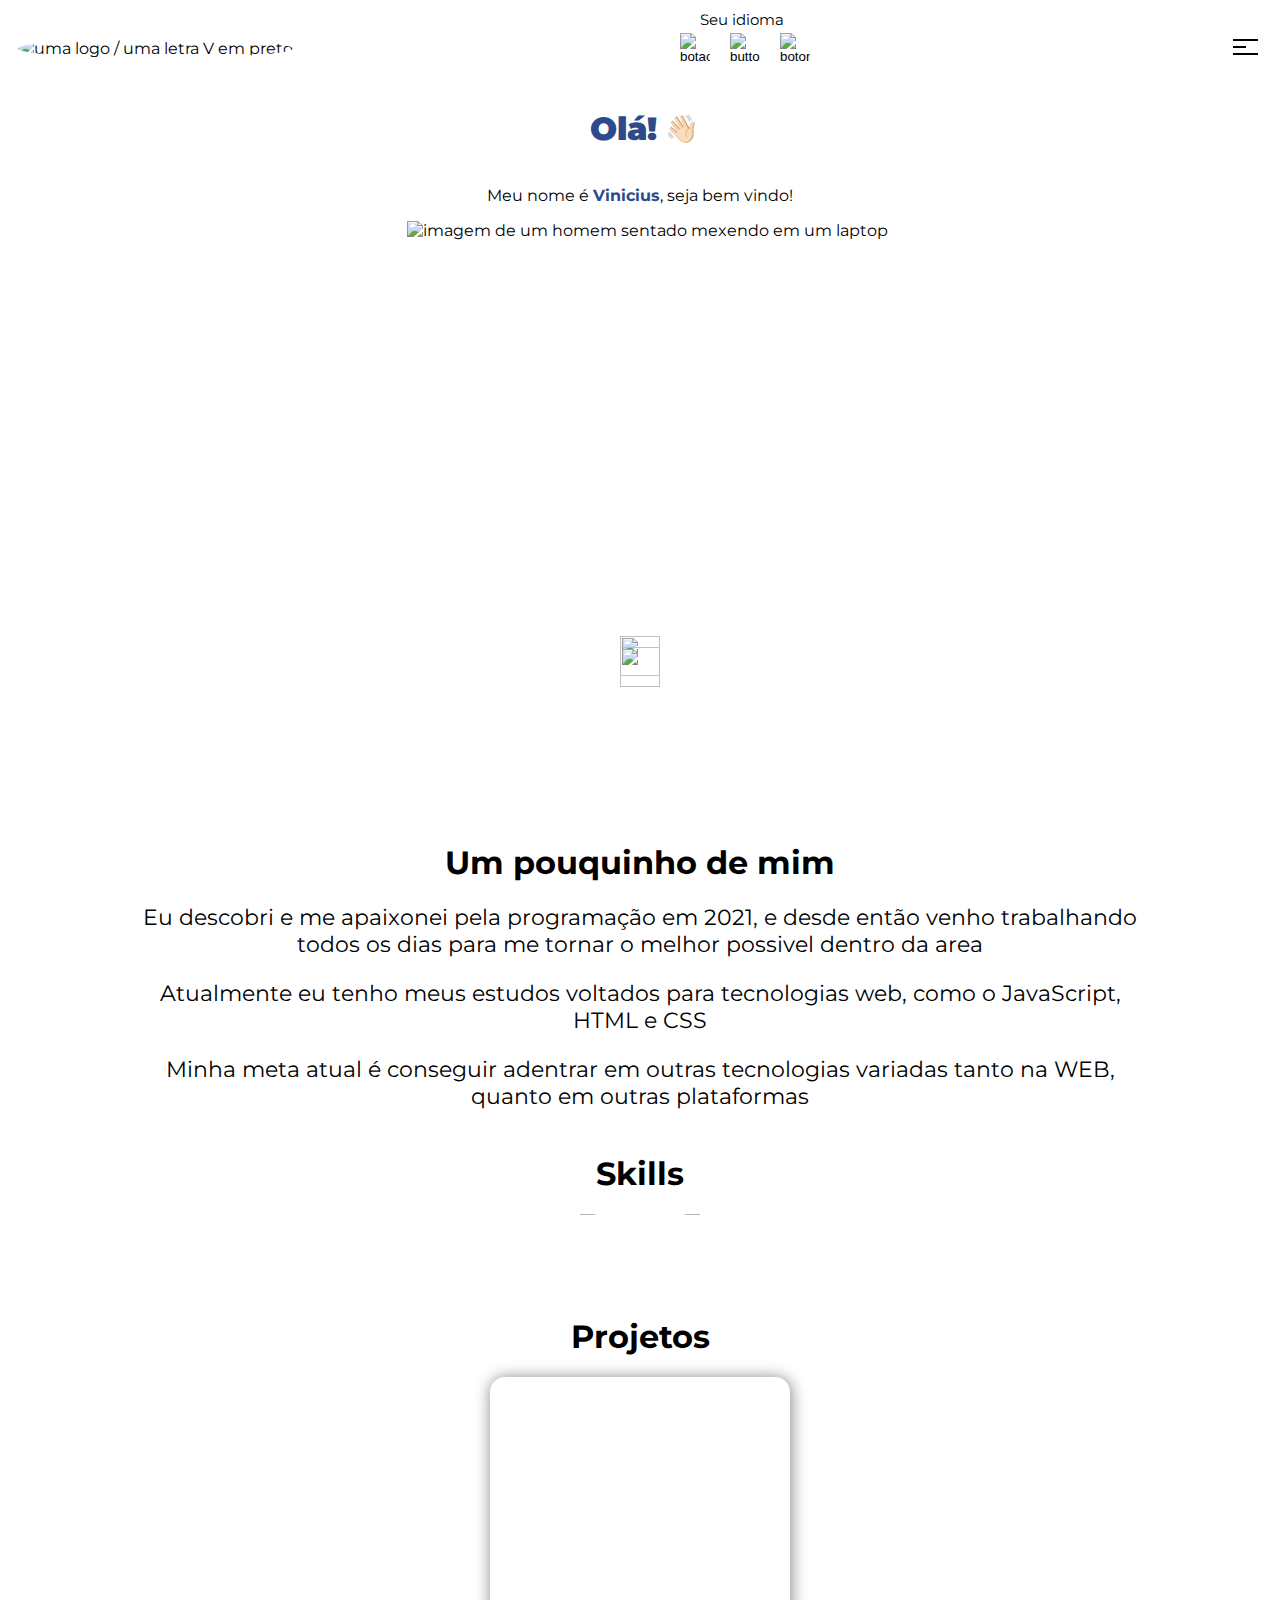
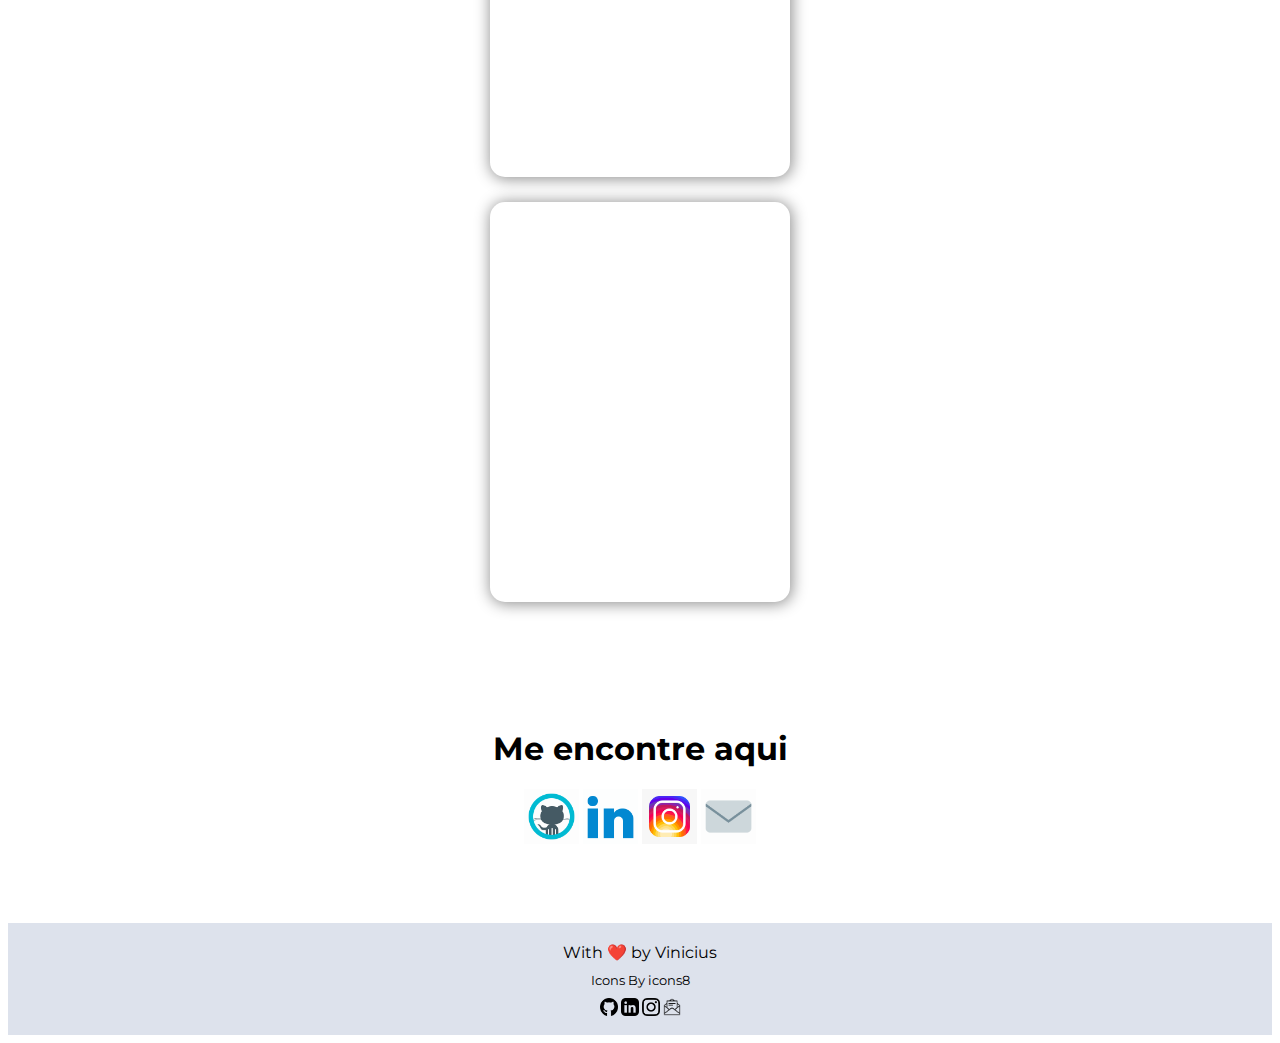
==== index.html @ 4a0be8c0 "adicionando gif" ====
<!DOCTYPE html>
<html lang="pt-br">
<head>
    <meta charset="UTF-8">
    <meta http-equiv="X-UA-Compatible" content="IE=edge">
    <meta name="viewport" content="width=device-width, initial-scale=1.0">
    <title>Pagina Inicial</title>
    <style>
        @import url('https://fonts.googleapis.com/css2?family=Montserrat&display=swap');
    </style>
    <link rel="stylesheet" href="../css/normalize.css">
    <link rel="stylesheet" href="../css/style.css">
</head>
<body id="body">
    <header id="header">
        <a href=""><img src="../images/logoSv1.svg" alt="uma logo / uma letra V em preto" id="imgLogo"></a>
        <div id="changeLang">
            <p>Seu idioma</p>
            <div class="btnsLangConteiner">
                <button class="ptBtn langBtn btn"><img src="../images/brLogo.png" alt="botao que muda o idioma da pagina para portugues do brasil" role="button"></button>
                <button class="enBtn langBtn btn"><img src="../images/enLogo.png" alt="button that changes the page language to United States English" role="button"></button>
                <button class="spBtn langBtn btn"><img src="../images/spLogo.png" alt="boton que cambia el idioma de la pagina a español" role="button"></button>
            </div>
        </div>
        <nav id="navMenu">
            <button class="btn" id="sandwichBtn">
                <span id="sandwichMenu"></span>
            </button>
            <ul id="navLinks" class="navLinks">
                <a href="#welcome"><li>Inicio</li></a>
                <a href="#aboutMeContainer"><li>Sobre Mim</li></a>
                <a href="#projects"><li>Projetos</li></a>
            </ul>
        </nav>
    </header>
    <main>

        <section id="welcome">
            <div class="personalPresentation">
                <div class="hello">
                    <h1><b>Olá!</b></h1> <span id="hand">👋🏻</span>
                </div>
                <p>Meu nome é <strong>Vinicius</strong>, seja bem vindo!</p>
            </div>
            <img src="../images/imgHm.svg" alt="imagem de um homem sentado mexendo em um laptop" class="imgWelc">
            <div class="arrowDown">
                <img src="../images/arrow.png" alt="">
                <img src="../images/arrow.png" alt="">
            </div>
        </section>

        <section id="aboutMeContainer" class="marginTop">
            <div class="about">
                <h1 class="aboutTitle">Um pouquinho de mim</h1>
                <p>Eu descobri e me apaixonei pela programação em 2021, e desde então venho trabalhando todos os dias para me tornar o melhor possivel dentro da area</p>
                <p>Atualmente eu tenho meus estudos voltados para tecnologias web, como o JavaScript, HTML e CSS</p>
                <p>Minha meta atual é conseguir adentrar em outras tecnologias variadas tanto na WEB, quanto em outras plataformas</p>
            </div>
        </section>
        
        <section class="skillsContainer" class="marginTop">
            <h1 class="skillsTitle"> Skills</h1>
            <div class="skillInfo">

                    <img class="imgSkill" src="../images/htmlSkill2.svg" alt="" srcset="">
                    <span class="barSep"></span>
                    <img class="imgSkill" src="../images/jsSkill.svg" alt="" srcset="">
                    <span class="barSep"></span>
                    <img class="imgSkill" src="../images/cssSkill.svg" alt="" srcset="">

            </div>
        </section>

        <section id="projects" class="marginTop">
            <h1>Projetos</h1>
            <div class="projectBox">

            </div>
            <div class="projectBox">
                
            </div>
        </section>

        <section id="findMe" class="marginTop">
            <h1>Me encontre aqui</h1>
            <div class="socialMedia">
                <a href="https://github.com/ViniciusRam" target="_blank"><img class="imgSocial" src="./images/github.gif" alt="" srcset=""></a>
                <a href="https://www.linkedin.com/in/vinicius-ramos-a203001b8/" target="_blank"><img class="imgSocial" src="./images/linkedin.gif" alt="" srcset=""></a>
                <a href="https://www.instagram.com/vinicius.ski/" target="_blank"><img class="imgSocial" src="./images/instagram.gif" alt="" srcset=""></a>
                <a href="mailto:viniciuseduardorr@gmail.com" target="_blank"><img class="imgSocial" src="./images/email.gif" alt="" srcset=""></a>
            </div>
        </section>
    </main>
    <footer id="footer">
        <p>With &#x2764&#xFE0F by Vinicius</p>
        <p>Icons By <a class="iconLinkF" href="https://icons8.com.br/">icons8</a></p>
        <div class="linksFooter">
            <a href="https://github.com/ViniciusRam" target="_blank"><img class="imgSocialFoo" src="./images/socialSvg/github.svg" alt="" srcset=""></a>
            <a href="https://www.linkedin.com/in/vinicius-ramos-a203001b8/" target="_blank"><img class="imgSocialFoo" src="./images/socialSvg/linkedin.svg" alt="" srcset=""></a>
            <a href="https://www.instagram.com/vinicius.ski/" target="_blank"><img class="imgSocialFoo" src="./images/socialSvg/instagram.svg" alt="" srcset=""></a>
            <a href="mailto:viniciuseduardorr@gmail.com" target="_blank"><img class="imgSocialFoo" src="./images/socialSvg/email.svg" alt="" srcset=""></a>
        </div>
    </footer>
    <script src="../js/index.js"></script>
</body>
</html>
---- css/style.css ----
html {
    min-width: 279px;
    font-family: 'montserrat', sans-serif;
}
strong, b {
    color: #2d4a8a;
    font-weight: bolder;
}
h1 {
    font-size: 32px;
}
.btn {
    border: none;
    background: none;
}
a {
    text-decoration: none;
    color: black;
}


      /* ---- */
/* header container */
      /* ---- */

#header {
    position: sticky;
    top: 0;

    display: flex;
    justify-content: space-between;
    align-items: center;

    max-width: 100%;
    width: 100vw;
    height: 80px;
    min-width: 279px;

    background-color: white;

    z-index: 100;
}
#imgLogo {
    height: 60px;
    width: 60px;

    position: relative;
    left: 10px;
    border-radius: 50%;
}


      /* ---- */
/* changeLang container */
      /* ---- */


#changeLang {
    position: relative;

    display: flex;
    flex-direction: column;
    justify-content: center;
    align-content: center;

    margin-right: 20px;
}
#changeLang p {
    position: absolute;
    bottom: 10px;
    left: 20%;
    font-size: 15px;
}
.btnsLangConteiner {
    display: flex;
    flex-direction: row;

}
.langBtn {
    cursor: pointer;
    display: flex;
    align-items: center;
    justify-content:center;

    margin: 5px;
    height: 0px;
    width: 40px;
}
.langBtn img {
    height: 30px;
    width: 30px;
}

        /* ---- */
    /* sandwichMenu */
        /* ---- */

#sandwichBtn {
    min-height: 25px;
    min-width: 35px;
    margin-right: 10px;
    cursor: pointer;
}
#sandwichMenu{
    display: block;
    border-top: 2px solid black;
    width: 12.5px;
    transition: .1s;
}
#sandwichMenu::before,#sandwichMenu::after {
    content: ' ';
    display: block;
    position: absolute;

    background-color: currentColor;
    height: 2px;
    min-width: 25px;
    margin-top: 5px;

    transition: .2s;
}
#sandwichMenu::before {
    transform: translateY(-14px);
}
#sandwichMenu::after {
    transform: translateY(0px);
}

#navMenu.active #sandwichMenu {
    width: 0;
}
#navMenu.active #sandwichMenu::after{
    width: 25px;
    transform: translate3d(-4px, -8px, 0) rotate(-45deg);
}
#navMenu.active #sandwichMenu::before{
    transform: translate3d(-4px, -8px, 0) rotate(45deg);
    width: 25px;
}

#navLinks {
    visibility: hidden;
    overflow: hidden;
    opacity: 0;

    display: flex;
    flex-direction: column;
    justify-content: space-around;
    align-items: center;
    
    height: 0;
    width: 100vw;

    position: absolute;
    top: 63px;
    right: 0;

    background-color: transparent;

    transition: .3s;
}
#navMenu.active #navLinks {
    background-color: white;
    visibility: visible;
    opacity: 1;
    height: 30vh;
}
#navLinks a {
    display: flex;
    align-items: center;
    justify-content: center;
    height: 100%;
    width: 100%;

    opacity: 0;
}
#navLinks li {
    list-style: none;
    color: black;
    text-transform: uppercase;
}


     /* ---- */
    /* welcome */
     /* ---- */

#welcome {
    overflow: hidden;
    max-width: 80vw;
    margin: 0 auto;

    display: flex;
    flex-direction: column;
    align-items: center;
    justify-content: center;
}
.personalPresentation {
    display: flex;
    flex-direction: column;
    align-items: center;
}
.hello{
    display: flex;
    align-items: center;
    font-weight: bolder;
}
#hand {
    font-size: 27px;

    position: relative;
    left: 8px;

    transition: transform;
    animation: handWave 2s infinite;
    transform-origin: 70% 70%;

    z-index: -1;
}
.imgWelc {
    height: 360px;
    margin-left: 15px;
}

.arrowDown {
    display: flex;
    flex-direction: column;
    margin: 55px 0 ;
}
.arrowDown img:nth-child(2) {
    margin-top: -29px;
}
.arrowDown img {
    height: 40px;
    width: 40px;
}



main {
    margin:auto;
    max-width: 100%;
    width: 80vw;

    display: flex;
    flex-direction: column;
    justify-content: start;
    align-items: center;
    
    text-align: center;
}
.marginTop {
    margin-top: 80px;
}

    /* ---- */
    /* About */
    /* ---- */

#aboutMeContainer {
    width: 80vw;
} 
.about p {
    font-size: 22px;
}


.skillInfo {
    display: flex;
    flex-direction: row;
    justify-content: center;
    align-items: center;
    gap: 10px;

    width: 80vw;
}
.imgSkill {
    width: 70px;
    height: auto;
}
.barSep {
    background-color: rgba(0, 0, 0, 0.295);
    height: 1px;
    width: 15px;
}

  /* ---- */
/* Projetos */
  /* ---- */

.projectBox {
    height: 400px;
    width: 300px;
    border-radius: 15px;

    box-shadow: 1px 1px 15px 1px rgba(0, 0, 0, 0.445);

    margin-bottom: 25px;
}


    /* ---- */
   /* Social */
    /* ---- */

.mailButton {
    display: flex;
    height: 50px;
    width: 150px;

    margin: 25px auto;

    border-radius: 10px;

    background-color: #2d4a8a;
    color: aliceblue;
}
.imgSocial {
    width: 55px;
    height: auto;
}


    /* ---- */
   /* Footer */
    /* ---- */
#footer {

    margin-top: 75px;
    padding: 15px;


    display: flex;
    flex-direction: column;
    justify-content: center;
    align-items: center;

    background-color: #2d4a8a29;
}
#footer p {
    margin: 5px;
}
#footer p:nth-child(2) {
    font-size: 13px;
    margin-bottom: 10px;
}

.linksFooter {
    display: flex;
    gap: 3px;
}
.imgSocialFoo {
    width: 18px;
    height: auto;
}









@keyframes handWave {
        0% {
          transform: rotate(0deg);
        }
        10% {
          transform: rotate(14deg);
        }
        20% {
          transform: rotate(-8deg);
        }
        30% {
          transform: rotate(14deg);
        }
        40% {
          transform: rotate(-4deg);
        }
        50% {
          transform: rotate(10deg);
        }
        60% {
          transform: rotate(0deg);
        } 
        100% {
          transform: rotate(0deg);
        }


}
@keyframes menuLinksFade {
    0% {
        transform: translate3d(0, -15px, -5px);
        opacity: 0;
    }
    100% {
        transform: translate3d(0, 0, 0);
        opacity: 1;
    }
}
@keyframes menuLinksFadeRev {
    0% {
        opacity: 1;
    }
    15% {
        opacity: 0.4;
    }
    40% {
        opacity: 0.2;
    }
    100% {
        opacity: 0;
    }
}
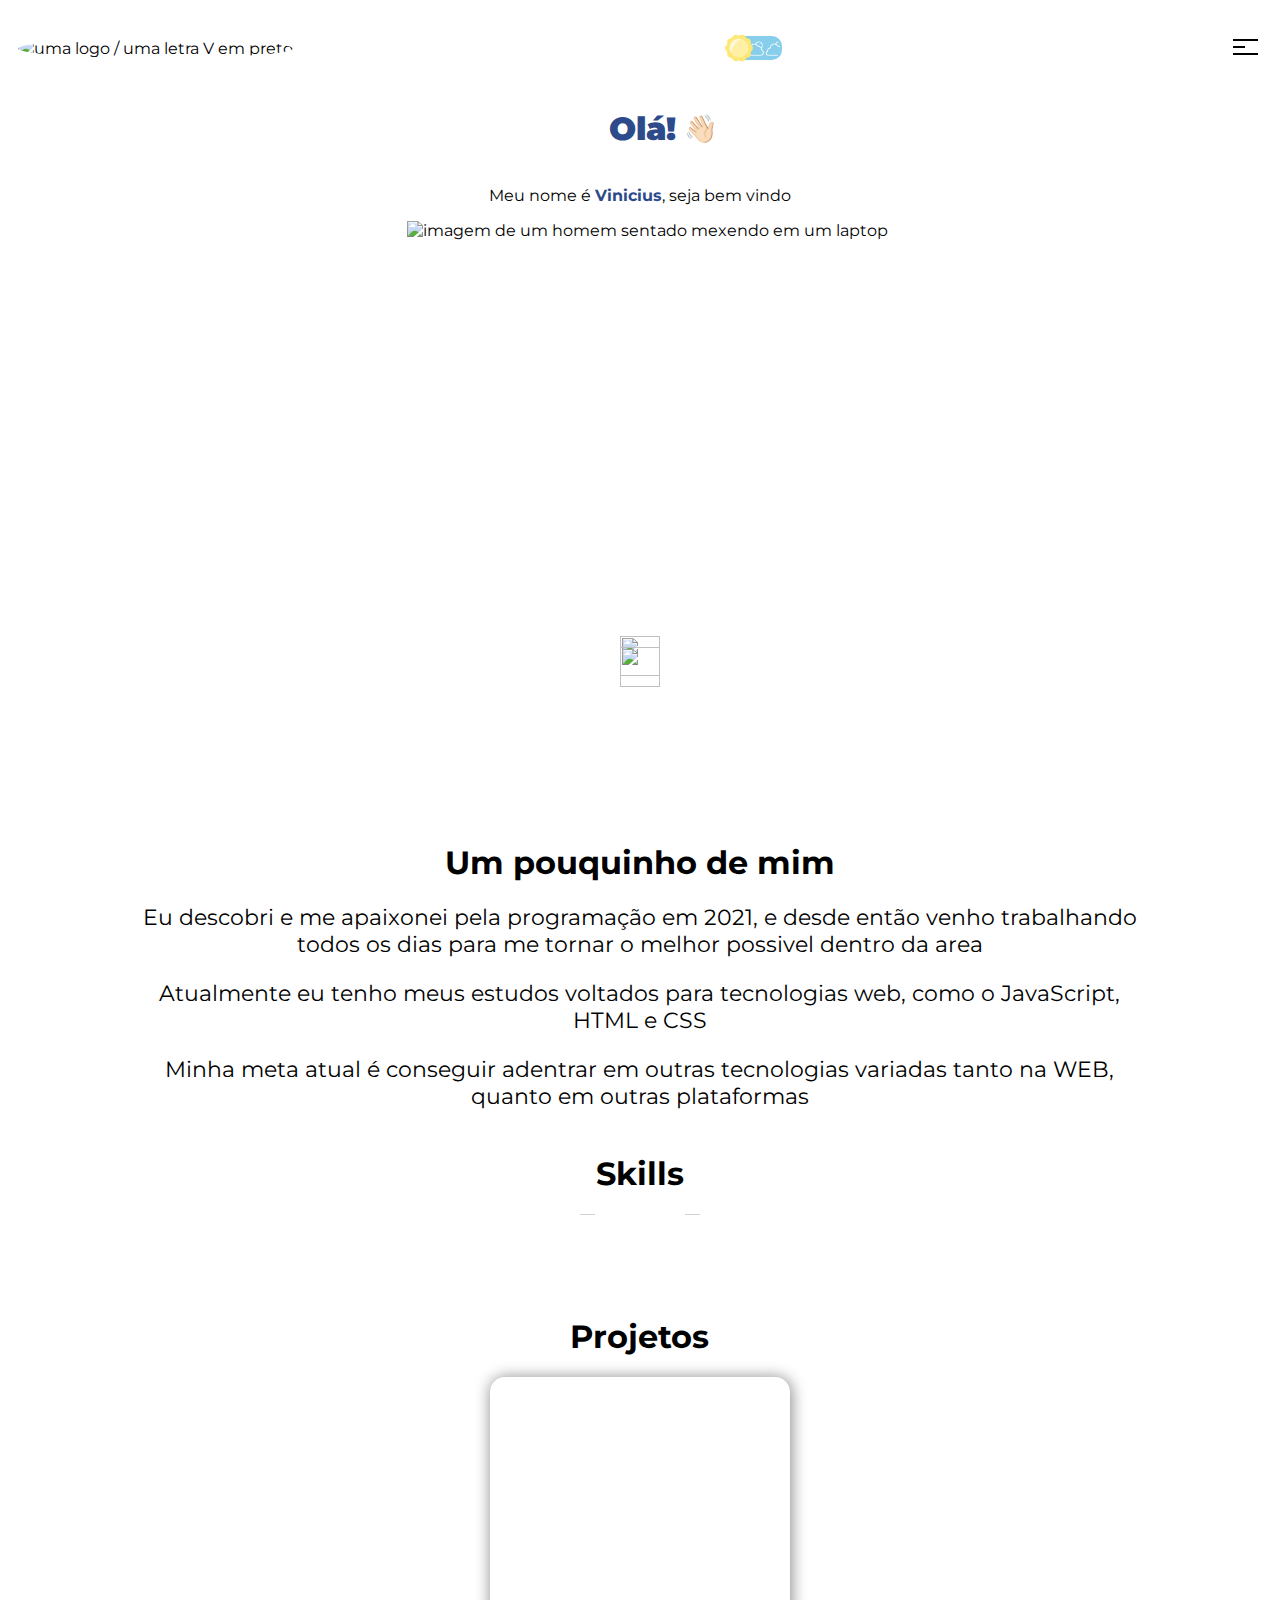
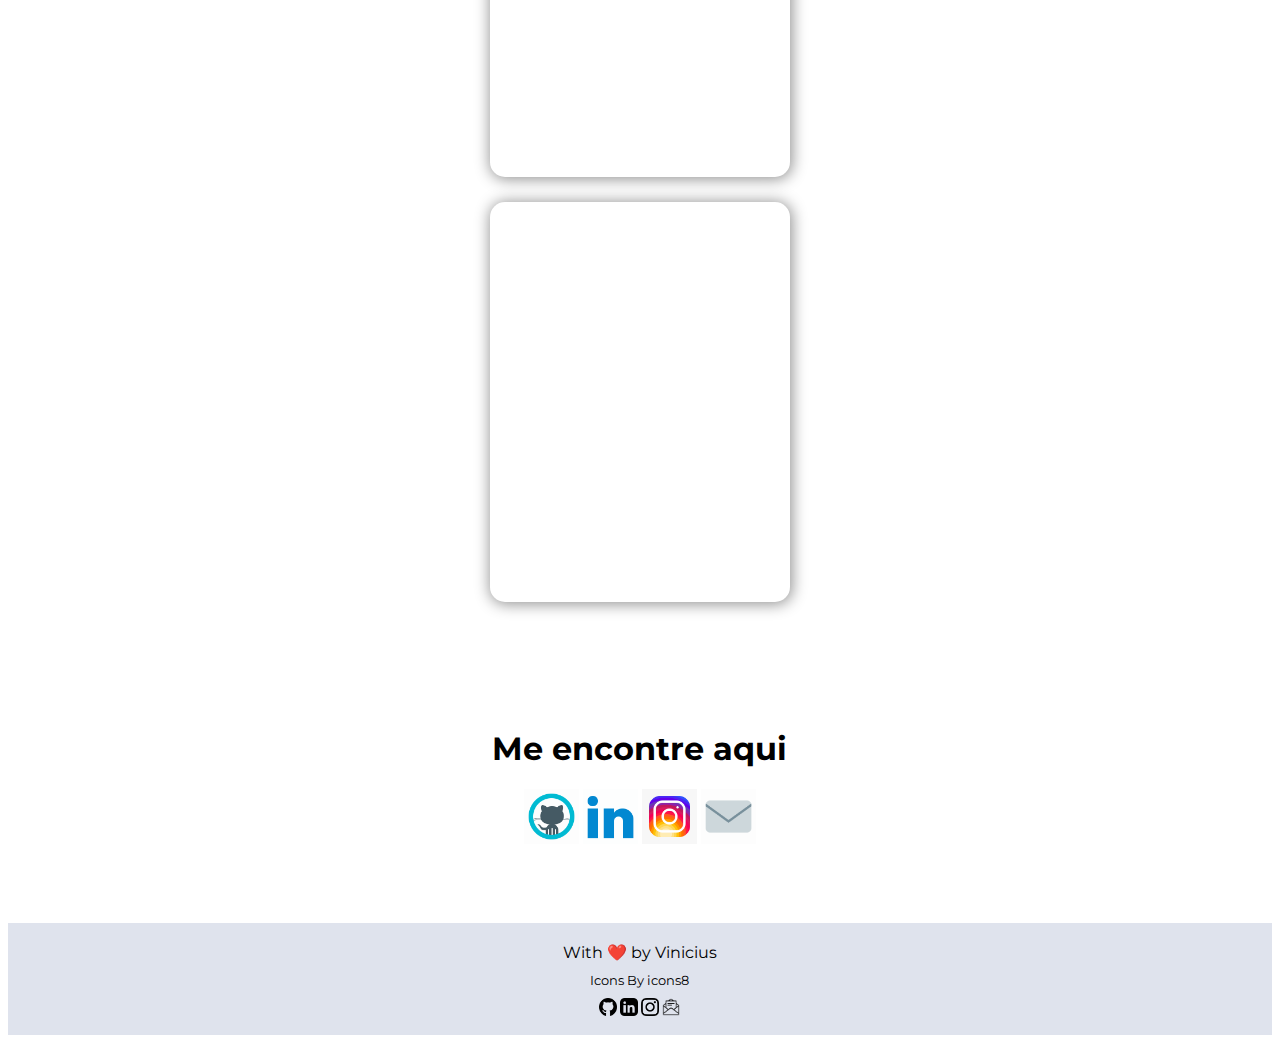
==== commit a69bb702: "adicionando botão para troca do tema" ====
--- a/index.html
+++ b/index.html
@@ -15,11 +15,9 @@
     <header id="header">
         <a href=""><img src="../images/logoSv1.svg" alt="uma logo / uma letra V em preto" id="imgLogo"></a>
         <div id="changeLang">
-            <p>Seu idioma</p>
-            <div class="btnsLangConteiner">
-                <button class="ptBtn langBtn btn"><img src="../images/brLogo.png" alt="botao que muda o idioma da pagina para portugues do brasil" role="button"></button>
-                <button class="enBtn langBtn btn"><img src="../images/enLogo.png" alt="button that changes the page language to United States English" role="button"></button>
-                <button class="spBtn langBtn btn"><img src="../images/spLogo.png" alt="boton que cambia el idioma de la pagina a español" role="button"></button>
+            <div class="changeTheme">
+                <input type="checkbox" name="tt" id="iTheme">
+                <label for="iTheme" class="lTheme"></label>
             </div>
         </div>
         <nav id="navMenu">
@@ -40,7 +38,7 @@
                 <div class="hello">
                     <h1><b>Olá!</b></h1> <span id="hand">👋🏻</span>
                 </div>
-                <p>Meu nome é <strong>Vinicius</strong>, seja bem vindo!</p>
+                <p>Meu nome é <strong>Vinicius</strong>, seja bem vindo</p>
             </div>
             <img src="../images/imgHm.svg" alt="imagem de um homem sentado mexendo em um laptop" class="imgWelc">
             <div class="arrowDown">
--- a/css/style.css
+++ b/css/style.css
@@ -1,9 +1,16 @@
+:root {
+    --standartColor: #2d4a8a;
+    --standartColorSoft: #2d4a8a27;
+    --highBriColor: white;
+    --lowBriColor: black;
+    --divShaColor: rgba(0, 0, 0, 0.445);
+}
 html {
     min-width: 279px;
     font-family: 'montserrat', sans-serif;
 }
 strong, b {
-    color: #2d4a8a;
+    color: var(--standartColor);
     font-weight: bolder;
 }
 h1 {
@@ -15,7 +22,30 @@
 }
 a {
     text-decoration: none;
-    color: black;
+    color: var(--lowBriColor);
+}
+main {
+    margin:auto;
+    max-width: 100%;
+    width: 80vw;
+
+    display: flex;
+    flex-direction: column;
+    justify-content: start;
+    align-items: center;
+    
+    text-align: center;
+
+    grid-area: m;
+}
+body {
+    max-width: 100%;
+    display: grid;
+    grid-template-columns: 10% 80% 10%;
+    grid-template-rows: auto;
+    grid-template-areas: "h h h"
+                         ". m ."
+                         "f f f";
 }
 
 
@@ -36,9 +66,11 @@
     height: 80px;
     min-width: 279px;
 
-    background-color: white;
+    background-color: var(--highBriColor);
 
     z-index: 100;
+
+    grid-area: h;
 }
 #imgLogo {
     height: 60px;
@@ -51,45 +83,72 @@
 
 
       /* ---- */
-/* changeLang container */
+/* change theme */
       /* ---- */
 
 
-#changeLang {
-    position: relative;
-
-    display: flex;
-    flex-direction: column;
-    justify-content: center;
-    align-content: center;
-
-    margin-right: 20px;
-}
-#changeLang p {
-    position: absolute;
-    bottom: 10px;
-    left: 20%;
-    font-size: 15px;
-}
-.btnsLangConteiner {
-    display: flex;
-    flex-direction: row;
-
-}
-.langBtn {
-    cursor: pointer;
-    display: flex;
-    align-items: center;
-    justify-content:center;
-
-    margin: 5px;
-    height: 0px;
-    width: 40px;
-}
-.langBtn img {
-    height: 30px;
-    width: 30px;
-}
+
+    #iTheme {
+    display: none;
+    }
+    #iTheme + .lTheme{
+        display: flex;
+        align-items: center;
+
+        height: 20px;
+        width: 50px;
+        
+        border: 2px solid skyblue;
+        border-radius: 10px;
+        
+        
+        cursor: pointer;   
+        
+        position: relative;
+
+        background-color: skyblue;
+        background-image: url(../images/cloud.png);
+        background-size: contain;
+        background-position: center;
+
+        transition: all .2s;
+    }
+    #iTheme + .lTheme::before {
+        content: '';
+        display: inline-block;
+
+        height: 28px;
+        width: 28px;
+
+        border-radius: 50%;
+
+        background-image: url(../images/sun.png);
+        background-size: contain;
+        background-position: center;
+
+        position: absolute;
+        left: -5px;
+
+        transition: .15s;
+
+
+    }
+
+    #iTheme:checked + .lTheme::before {
+        left: 30px;
+        height: 26px;
+        width: 26px;
+        background-image: url(../images/moon.png);
+    }
+    #iTheme:checked + .lTheme {
+        border: 2px solid slateblue;
+        background-color: slateblue;
+
+        background-image: url(../images/star.png);
+        background-size:35px;
+        background-position: left;
+        background-repeat: no-repeat;
+    }
 
         /* ---- */
     /* sandwichMenu */
@@ -103,7 +162,7 @@
 }
 #sandwichMenu{
     display: block;
-    border-top: 2px solid black;
+    border-top: 2px solid var(--lowBriColor);
     width: 12.5px;
     transition: .1s;
 }
@@ -160,7 +219,7 @@
     transition: .3s;
 }
 #navMenu.active #navLinks {
-    background-color: white;
+    background-color: var(--highBriColor);
     visibility: visible;
     opacity: 1;
     height: 30vh;
@@ -171,12 +230,14 @@
     justify-content: center;
     height: 100%;
     width: 100%;
+    position: relative;
+    left: 15px;
 
     opacity: 0;
 }
 #navLinks li {
     list-style: none;
-    color: black;
+    color: var(--lowBriColor);
     text-transform: uppercase;
 }
 
@@ -204,6 +265,9 @@
     display: flex;
     align-items: center;
     font-weight: bolder;
+
+    position: relative;
+    left: 20px;
 }
 #hand {
     font-size: 27px;
@@ -237,18 +301,7 @@
 
 
 
-main {
-    margin:auto;
-    max-width: 100%;
-    width: 80vw;
-
-    display: flex;
-    flex-direction: column;
-    justify-content: start;
-    align-items: center;
-    
-    text-align: center;
-}
+
 .marginTop {
     margin-top: 80px;
 }
@@ -279,7 +332,8 @@
     height: auto;
 }
 .barSep {
-    background-color: rgba(0, 0, 0, 0.295);
+    background-color: var(--divShaColor);
+    opacity: 0.4;
     height: 1px;
     width: 15px;
 }
@@ -293,7 +347,7 @@
     width: 300px;
     border-radius: 15px;
 
-    box-shadow: 1px 1px 15px 1px rgba(0, 0, 0, 0.445);
+    box-shadow: 1px 1px 15px 1px var(--divShaColor);
 
     margin-bottom: 25px;
 }
@@ -302,19 +356,6 @@
     /* ---- */
    /* Social */
     /* ---- */
-
-.mailButton {
-    display: flex;
-    height: 50px;
-    width: 150px;
-
-    margin: 25px auto;
-
-    border-radius: 10px;
-
-    background-color: #2d4a8a;
-    color: aliceblue;
-}
 .imgSocial {
     width: 55px;
     height: auto;
@@ -326,6 +367,8 @@
     /* ---- */
 #footer {
 
+    grid-area: f;
+
     margin-top: 75px;
     padding: 15px;
 
@@ -334,8 +377,9 @@
     flex-direction: column;
     justify-content: center;
     align-items: center;
-
-    background-color: #2d4a8a29;
+    max-width: 100%;
+
+    background-color: var(--standartColorSoft);
 }
 #footer p {
     margin: 5px;
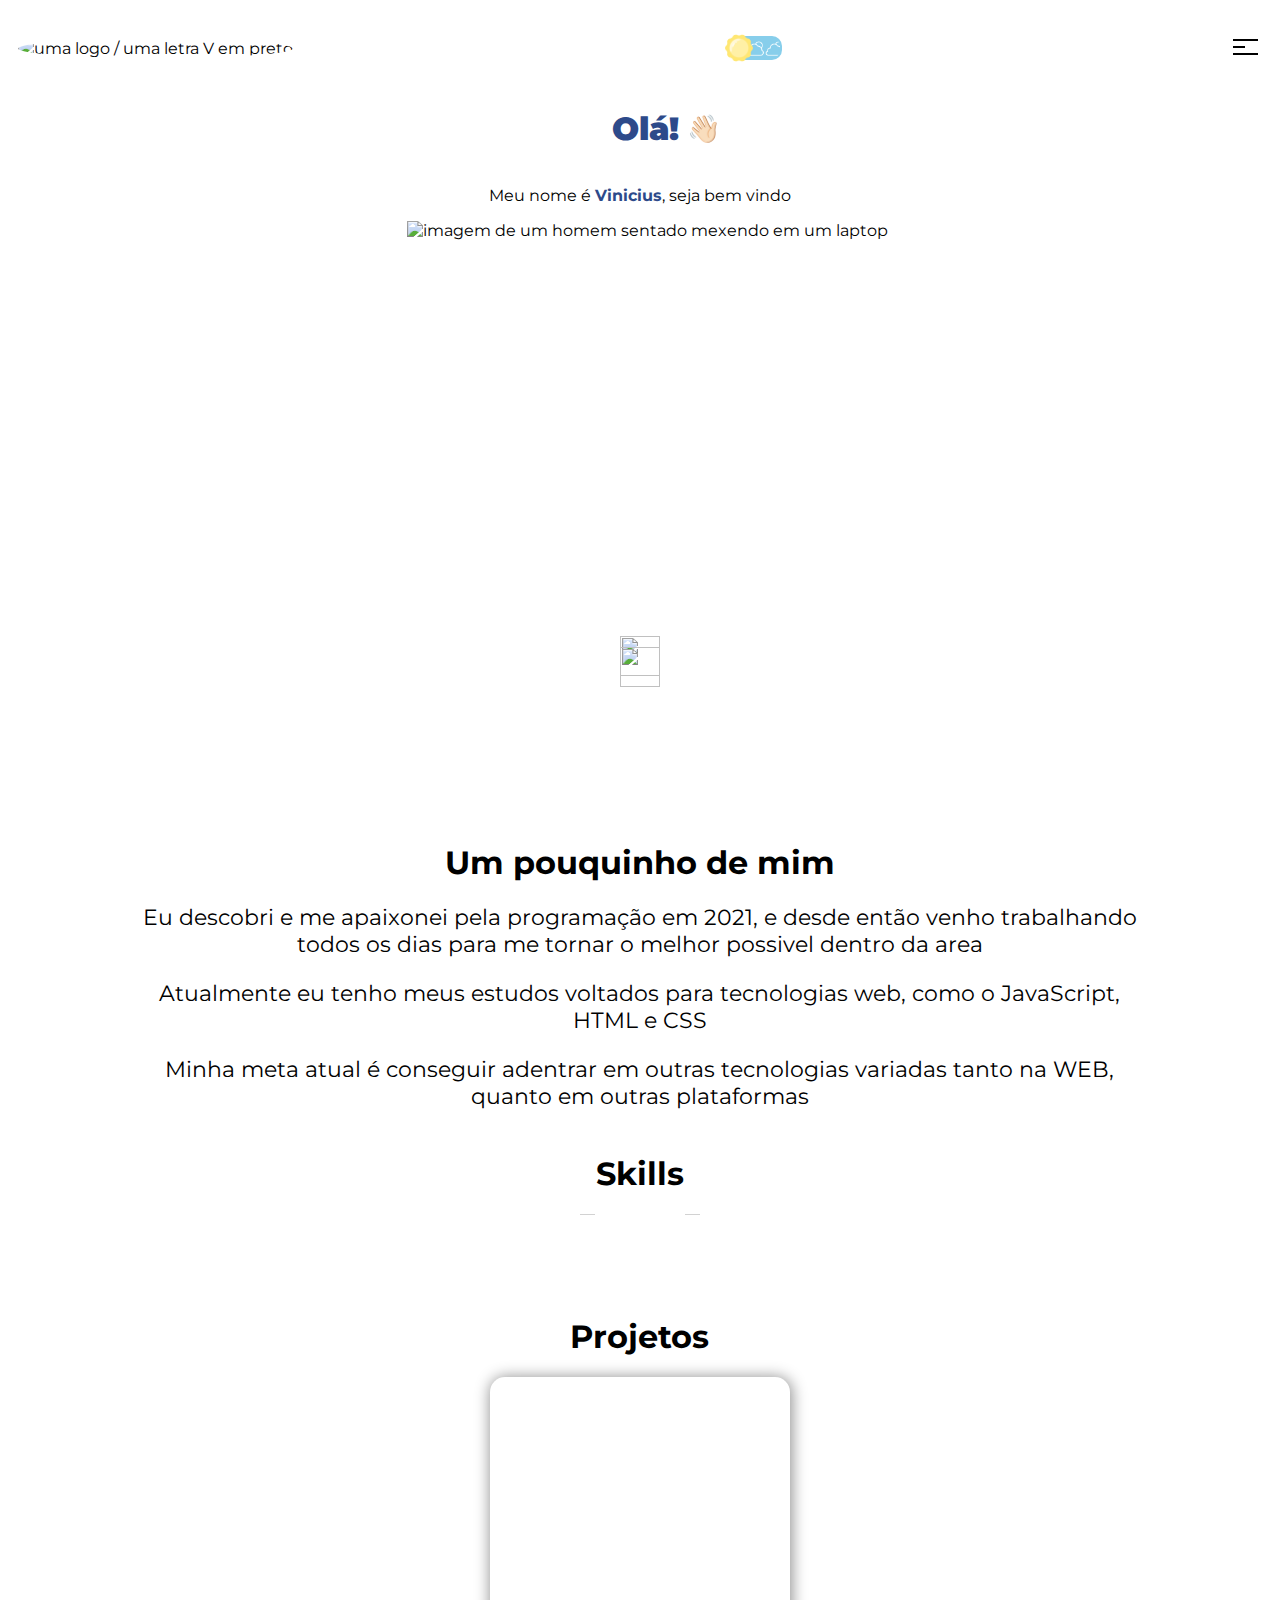
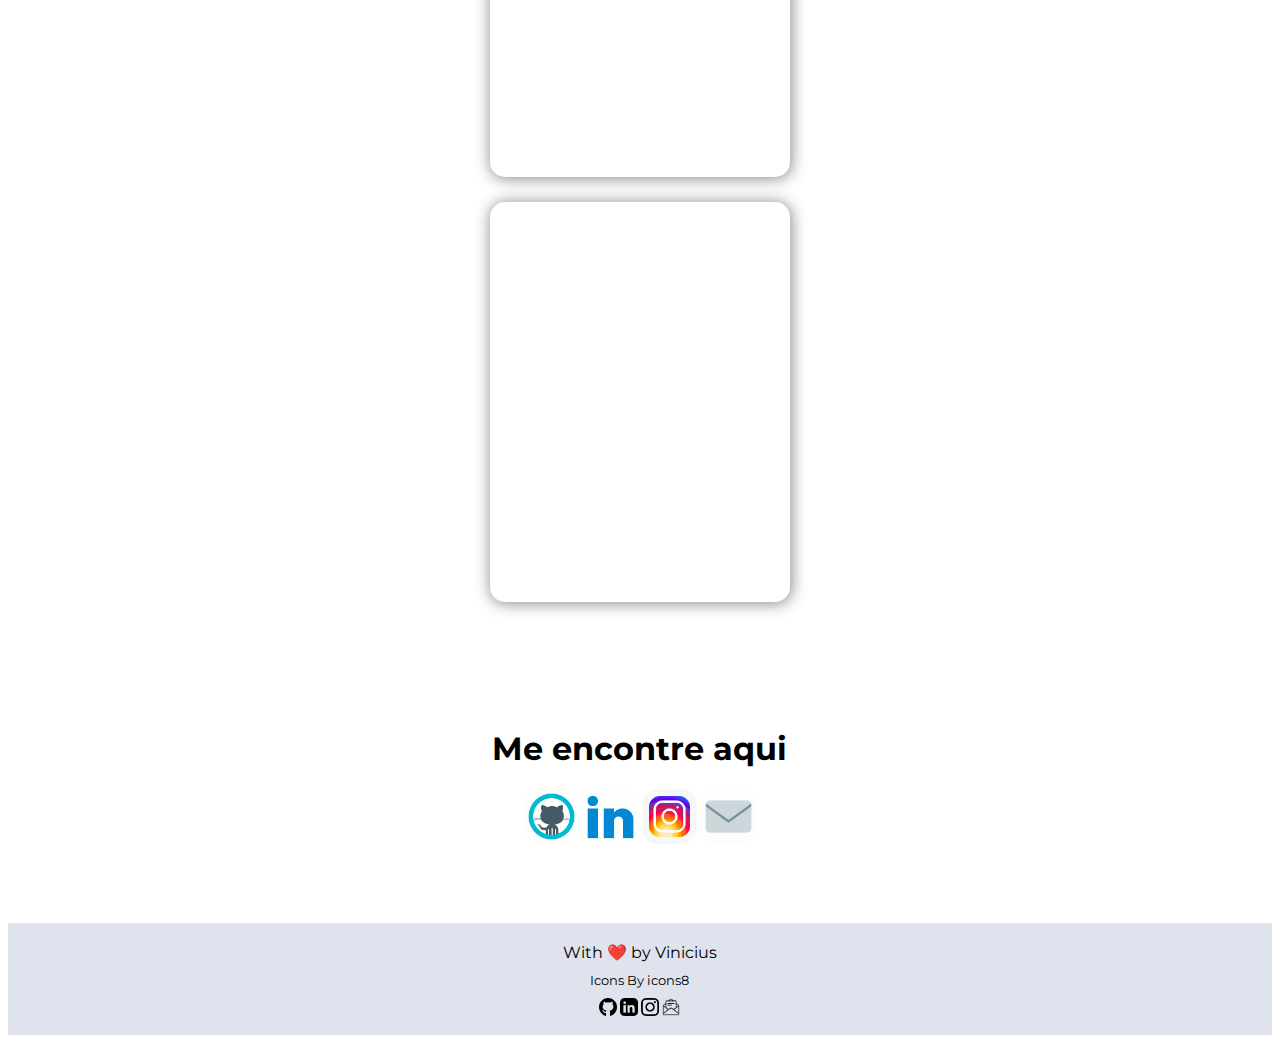
==== commit edfcc936: "adicionando função ao botao de dark-mode" ====
--- a/index.html
+++ b/index.html
@@ -16,7 +16,7 @@
         <a href=""><img src="../images/logoSv1.svg" alt="uma logo / uma letra V em preto" id="imgLogo"></a>
         <div id="changeLang">
             <div class="changeTheme">
-                <input type="checkbox" name="tt" id="iTheme">
+                <input type="checkbox" name="iTheme" id="iTheme">
                 <label for="iTheme" class="lTheme"></label>
             </div>
         </div>
@@ -55,6 +55,7 @@
                 <p>Minha meta atual é conseguir adentrar em outras tecnologias variadas tanto na WEB, quanto em outras plataformas</p>
             </div>
         </section>
+        
         
         <section class="skillsContainer" class="marginTop">
             <h1 class="skillsTitle"> Skills</h1>
--- a/css/style.css
+++ b/css/style.css
@@ -5,9 +5,21 @@
     --lowBriColor: black;
     --divShaColor: rgba(0, 0, 0, 0.445);
 }
+.darkTheme:root {
+    --standartColor: #a1bdfa;
+    --standartColorSoft: #4707f859;
+    --highBriColor: rgb(22, 22, 34);
+    --lowBriColor: white;
+    --divShaColor: rgba(158, 158, 158, 0.445);
+}
+p, h1 {
+    color: var(--lowBriColor);
+}
 html {
     min-width: 279px;
     font-family: 'montserrat', sans-serif;
+    -webkit-tap-highlight-color: rgba(117, 117, 117, 0.158);
+
 }
 strong, b {
     color: var(--standartColor);
@@ -46,6 +58,8 @@
     grid-template-areas: "h h h"
                          ". m ."
                          "f f f";
+    background-color: var(--highBriColor);
+
 }
 
 
@@ -171,7 +185,7 @@
     display: block;
     position: absolute;
 
-    background-color: currentColor;
+    background-color: var(--lowBriColor);
     height: 2px;
     min-width: 25px;
     margin-top: 5px;
@@ -231,7 +245,7 @@
     height: 100%;
     width: 100%;
     position: relative;
-    left: 15px;
+    left: 6px;
 
     opacity: 0;
 }
@@ -267,7 +281,7 @@
     font-weight: bolder;
 
     position: relative;
-    left: 20px;
+    left: 23px;
 }
 #hand {
     font-size: 27px;
@@ -359,6 +373,7 @@
 .imgSocial {
     width: 55px;
     height: auto;
+    border-radius: 30%;
 }
 
 
@@ -457,4 +472,4 @@
     100% {
         opacity: 0;
     }
-}+}
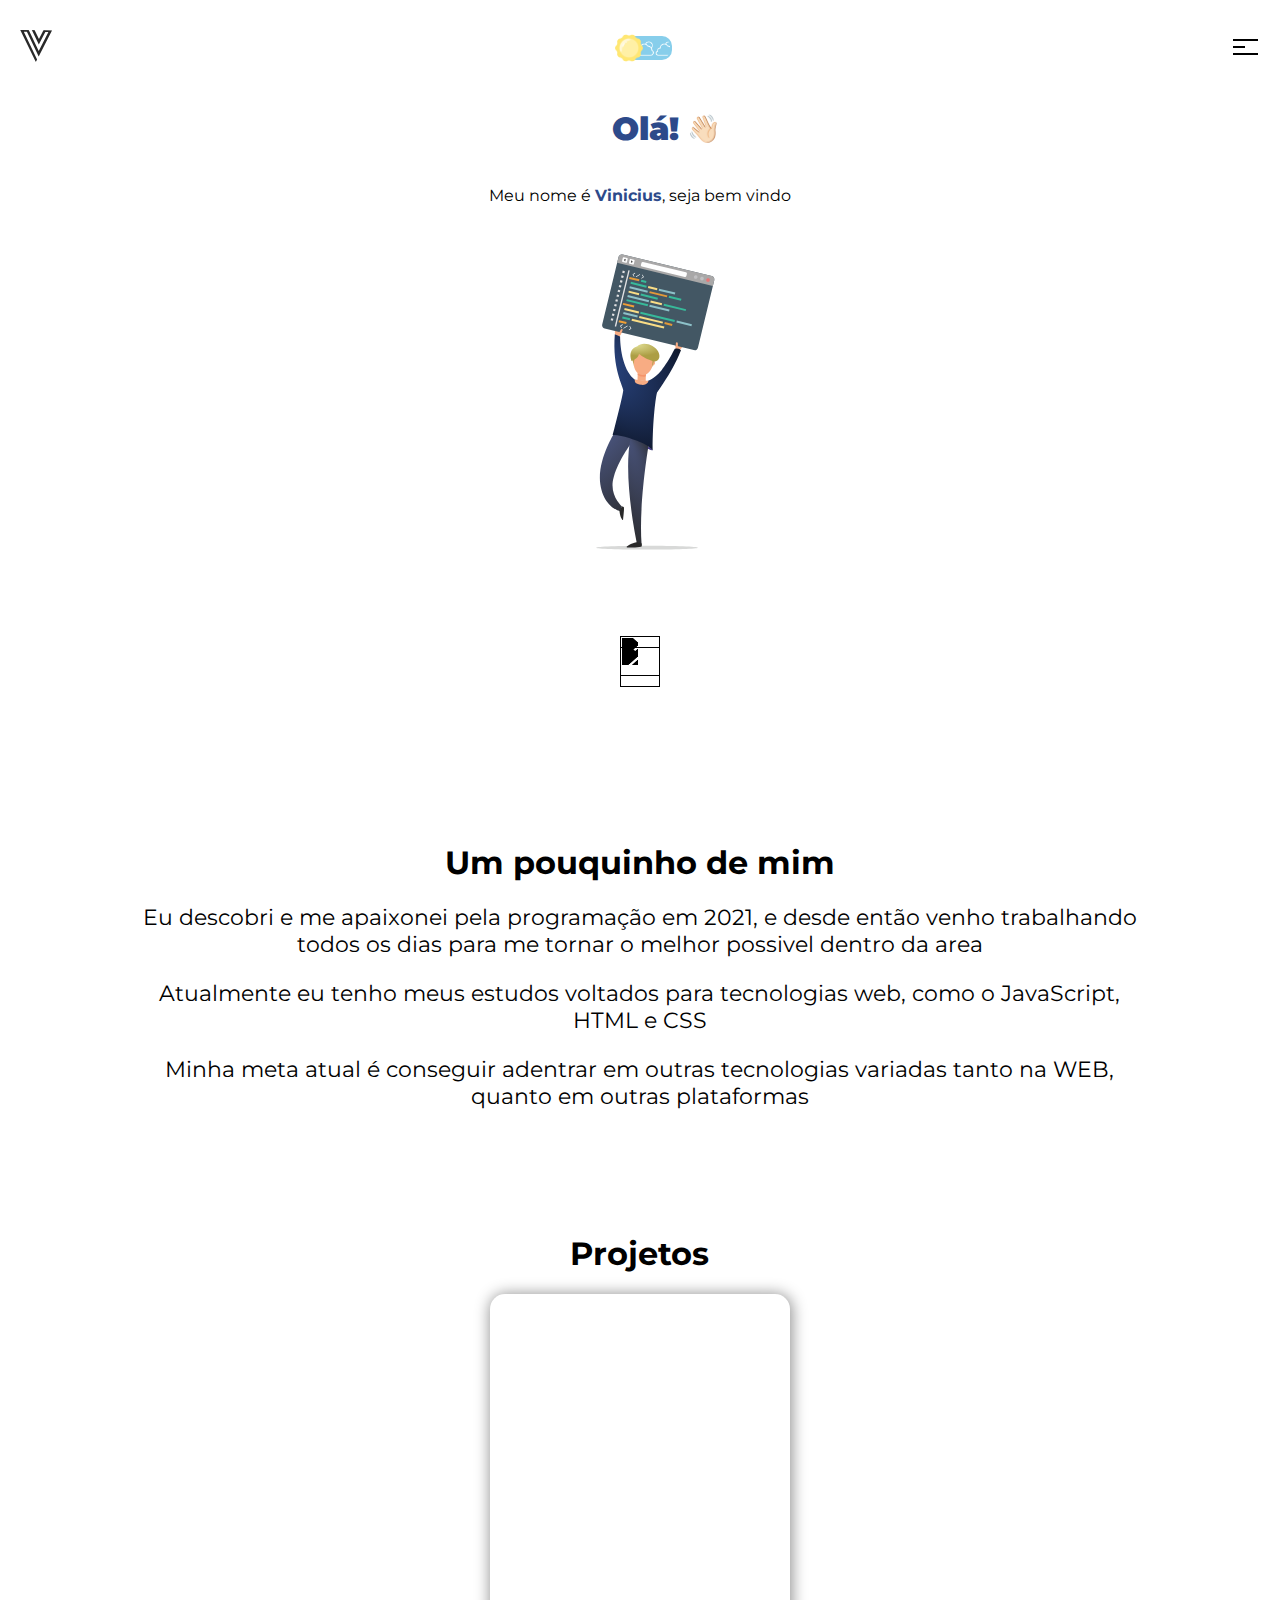
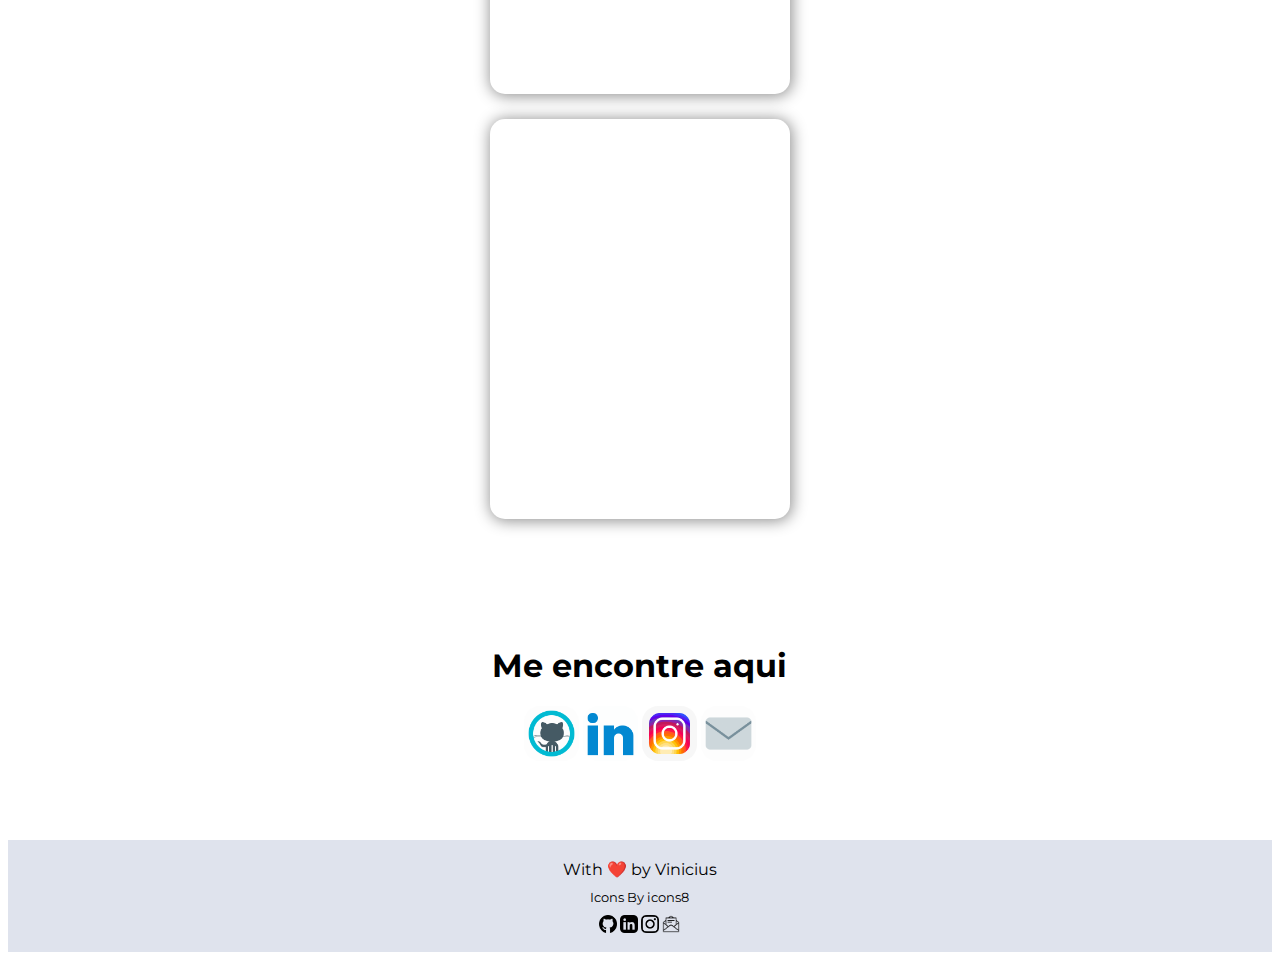
==== commit 09c13c35: "modificando imagens / modificando img no darkTheme" ====
--- a/index.html
+++ b/index.html
@@ -13,7 +13,7 @@
 </head>
 <body id="body">
     <header id="header">
-        <a href=""><img src="../images/logoSv1.svg" alt="uma logo / uma letra V em preto" id="imgLogo"></a>
+        <a href=""><img src="../images/logoLight.svg" alt="uma logo / uma letra V em preto" id="imgLogo"></a>
         <div id="changeLang">
             <div class="changeTheme">
                 <input type="checkbox" name="iTheme" id="iTheme">
@@ -40,7 +40,7 @@
                 </div>
                 <p>Meu nome é <strong>Vinicius</strong>, seja bem vindo</p>
             </div>
-            <img src="../images/imgHm.svg" alt="imagem de um homem sentado mexendo em um laptop" class="imgWelc">
+            <img src="./images/lightFImg.svg" alt="imagem de um homem sentado mexendo em um laptop" class="imgWelc">
             <div class="arrowDown">
                 <img src="../images/arrow.png" alt="">
                 <img src="../images/arrow.png" alt="">
@@ -57,7 +57,7 @@
         </section>
         
         
-        <section class="skillsContainer" class="marginTop">
+  <!--      <section class="skillsContainer" class="marginTop">
             <h1 class="skillsTitle"> Skills</h1>
             <div class="skillInfo">
 
@@ -68,7 +68,7 @@
                     <img class="imgSkill" src="../images/cssSkill.svg" alt="" srcset="">
 
             </div>
-        </section>
+        </section> -->
 
         <section id="projects" class="marginTop">
             <h1>Projetos</h1>
--- a/css/style.css
+++ b/css/style.css
@@ -4,6 +4,7 @@
     --highBriColor: white;
     --lowBriColor: black;
     --divShaColor: rgba(0, 0, 0, 0.445);
+    --brightness: 0;
 }
 .darkTheme:root {
     --standartColor: #a1bdfa;
@@ -11,8 +12,14 @@
     --highBriColor: rgb(22, 22, 34);
     --lowBriColor: white;
     --divShaColor: rgba(158, 158, 158, 0.445);
-}
-p, h1 {
+    --brightness: 100;
+
+}
+p{
+    color: var(--lowBriColor);
+}
+h1 {
+    font-size: 32px;
     color: var(--lowBriColor);
 }
 html {
@@ -24,9 +31,6 @@
 strong, b {
     color: var(--standartColor);
     font-weight: bolder;
-}
-h1 {
-    font-size: 32px;
 }
 .btn {
     border: none;
@@ -87,12 +91,12 @@
     grid-area: h;
 }
 #imgLogo {
-    height: 60px;
-    width: 60px;
+    height: 32px;
+    width: 32px;
 
     position: relative;
-    left: 10px;
-    border-radius: 50%;
+    left: 12px;
+
 }
 
 
@@ -126,6 +130,9 @@
         background-position: center;
 
         transition: all .2s;
+
+        position: relative;
+        left: 12px;
     }
     #iTheme + .lTheme::before {
         content: '';
@@ -304,6 +311,7 @@
     display: flex;
     flex-direction: column;
     margin: 55px 0 ;
+    filter: brightness(var(--brightness));
 }
 .arrowDown img:nth-child(2) {
     margin-top: -29px;
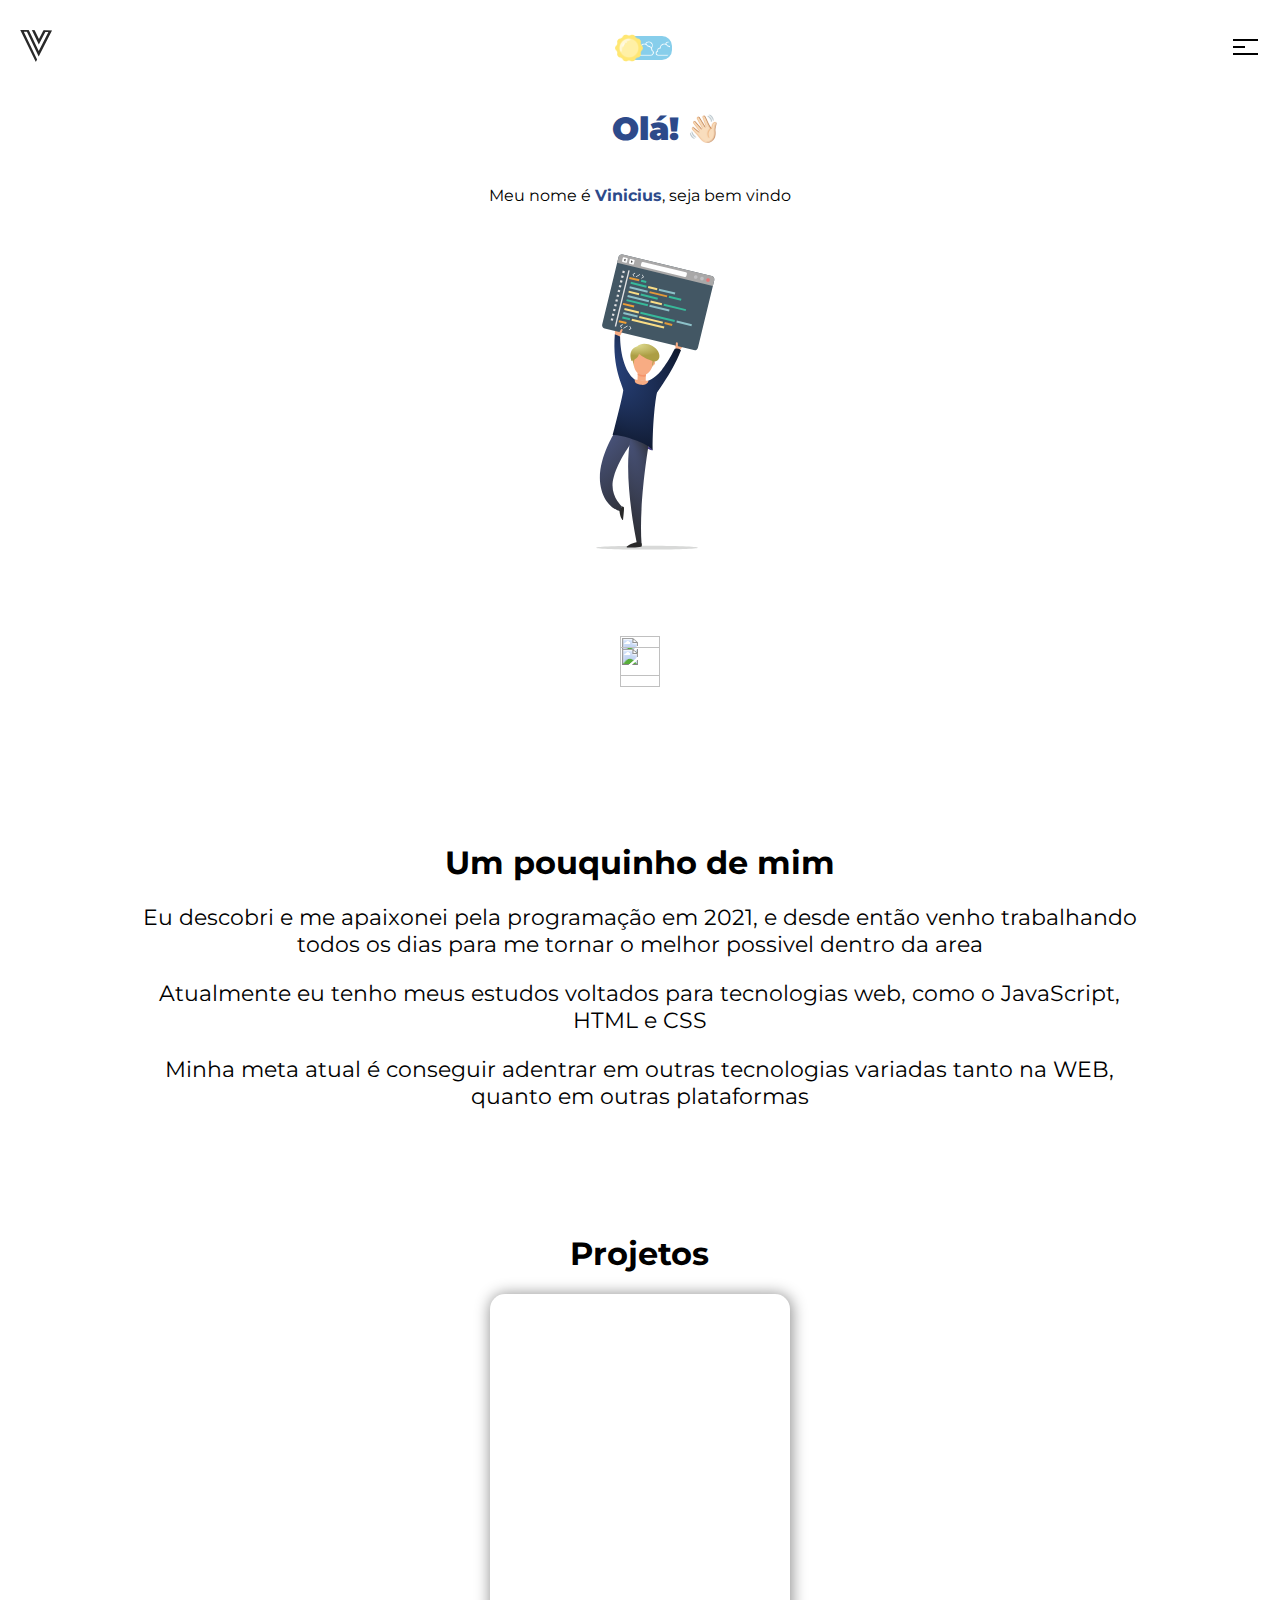
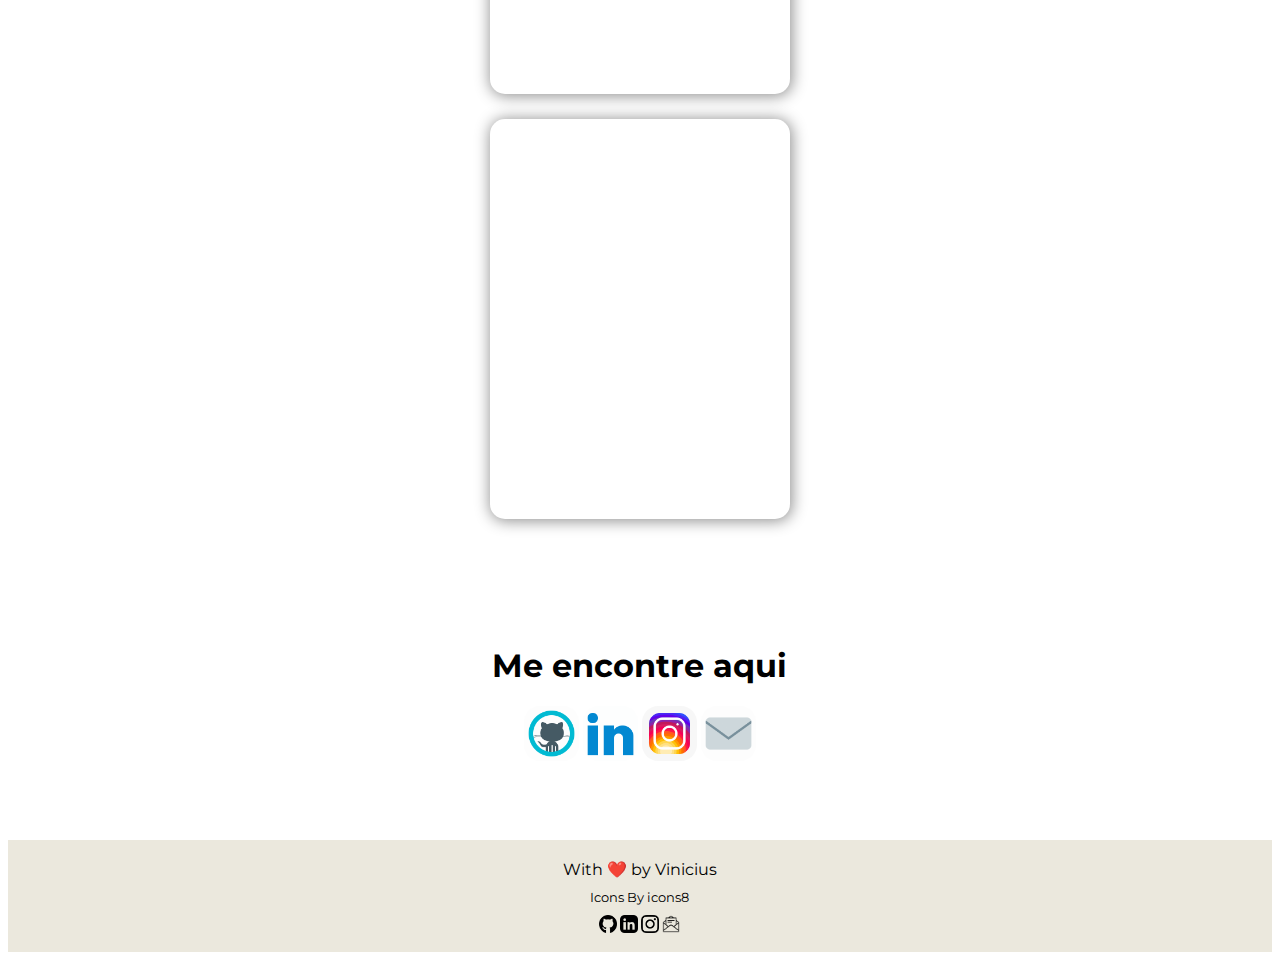
==== commit 6e2dd21f: "modificando imagens" ====
--- a/index.html
+++ b/index.html
@@ -40,10 +40,10 @@
                 </div>
                 <p>Meu nome é <strong>Vinicius</strong>, seja bem vindo</p>
             </div>
-            <img src="./images/lightFImg.svg" alt="imagem de um homem sentado mexendo em um laptop" class="imgWelc">
+            <img src="./images/lightFImg.svg" alt="imagem de um homem sentado mexendo em um laptop" class="imgWelc"  id="imgWelc">
             <div class="arrowDown">
-                <img src="../images/arrow.png" alt="">
-                <img src="../images/arrow.png" alt="">
+                <img src="../images/arrow.png" alt="" class="arrow">
+                <img src="../images/arrow.png" alt="" class="arrow">
             </div>
         </section>
 
--- a/css/style.css
+++ b/css/style.css
@@ -1,14 +1,14 @@
 :root {
     --standartColor: #2d4a8a;
-    --standartColorSoft: #2d4a8a27;
+    --standartColorSoft: #d0cab06d;
     --highBriColor: white;
     --lowBriColor: black;
     --divShaColor: rgba(0, 0, 0, 0.445);
-    --brightness: 0;
+    --brightness: 1;
 }
 .darkTheme:root {
     --standartColor: #a1bdfa;
-    --standartColorSoft: #4707f859;
+    --standartColorSoft: rgba(255, 255, 255, 0.042);
     --highBriColor: rgb(22, 22, 34);
     --lowBriColor: white;
     --divShaColor: rgba(158, 158, 158, 0.445);
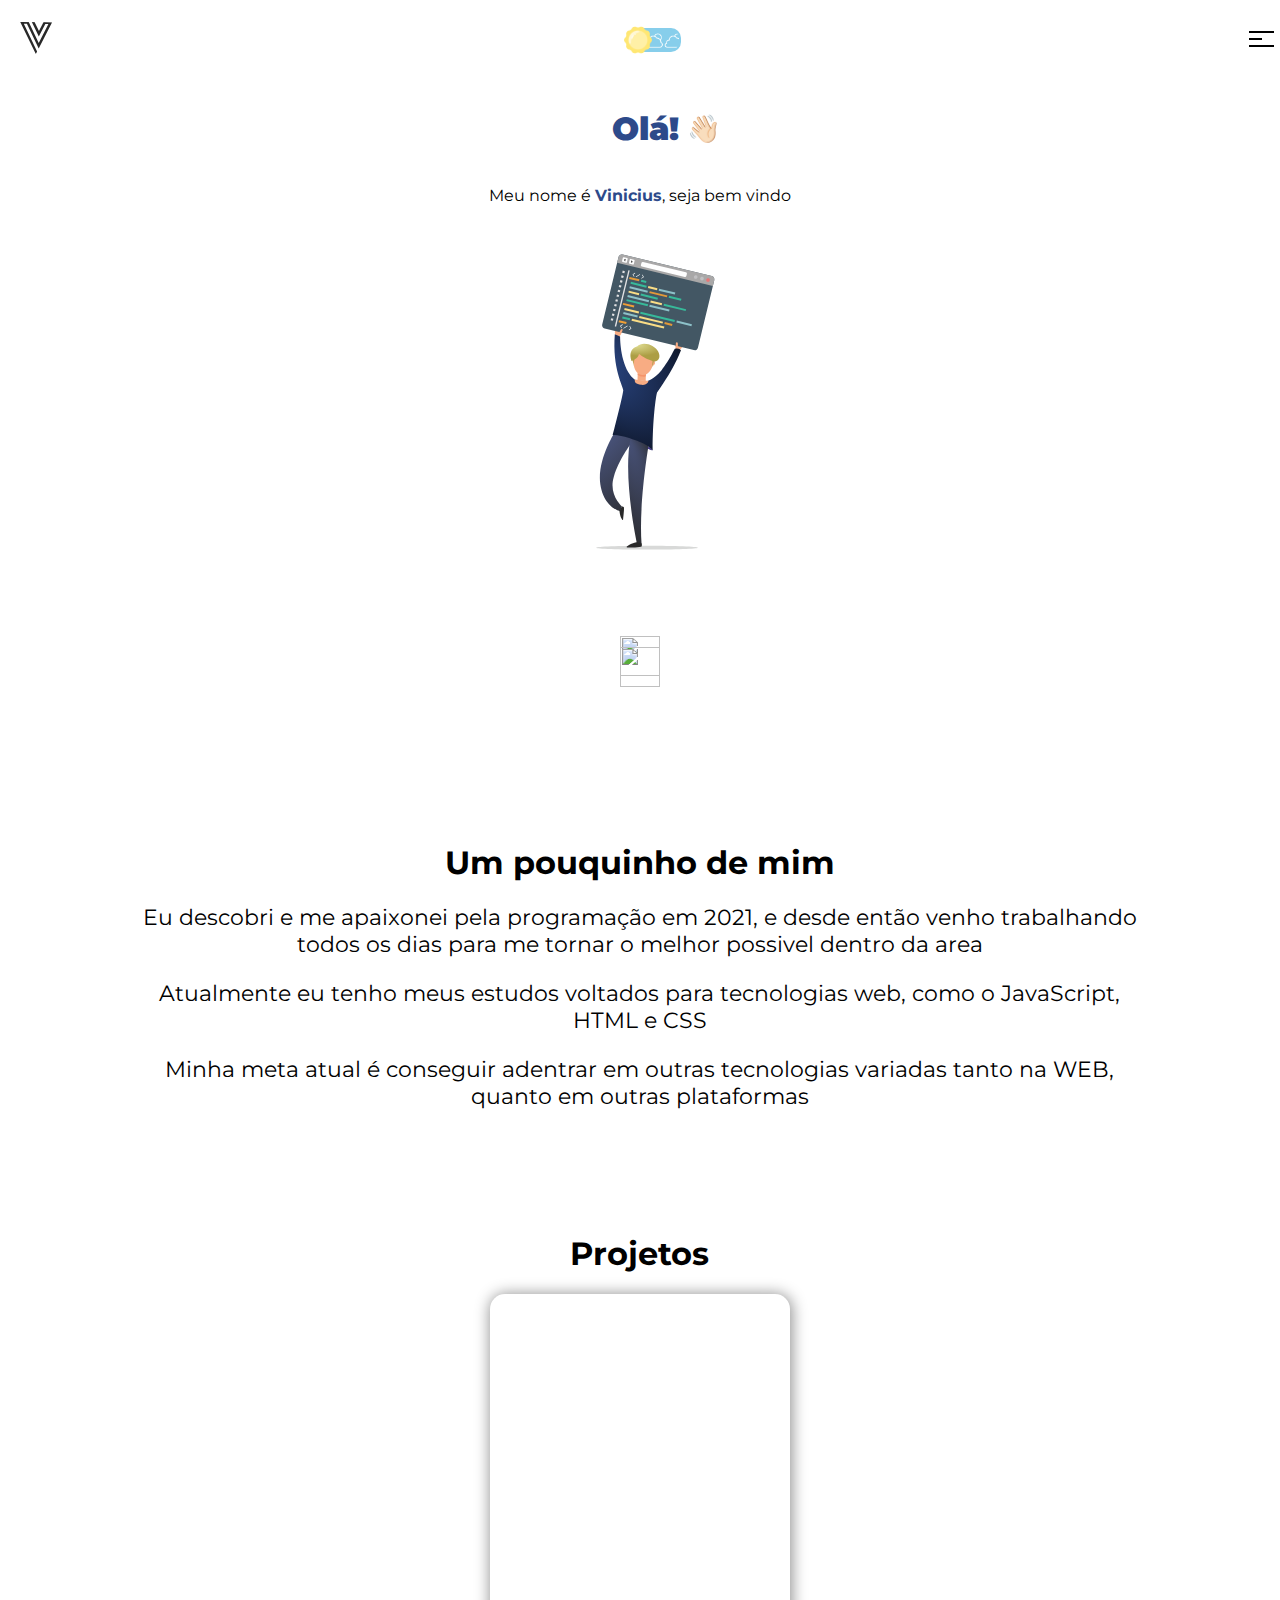
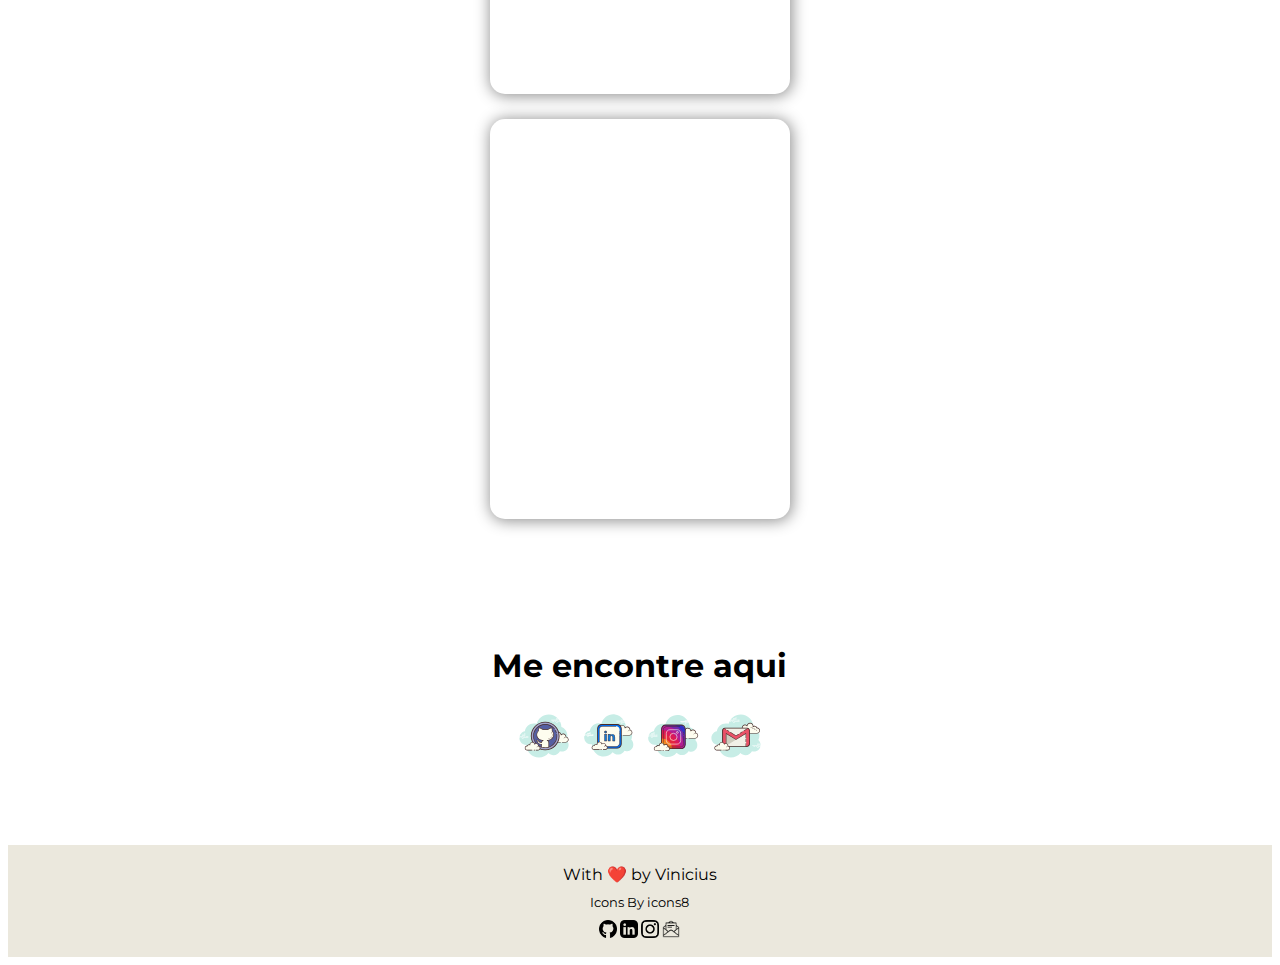
==== commit a5edb046: "modificando imagens" ====
--- a/index.html
+++ b/index.html
@@ -25,9 +25,9 @@
                 <span id="sandwichMenu"></span>
             </button>
             <ul id="navLinks" class="navLinks">
-                <a href="#welcome"><li>Inicio</li></a>
-                <a href="#aboutMeContainer"><li>Sobre Mim</li></a>
-                <a href="#projects"><li>Projetos</li></a>
+                <a href="#welcome"><li href="#welcome">Inicio</li></a>
+                <a href="#aboutMeContainer"><li href="#aboutMeContainer">Sobre Mim</li></a>
+                <a href="#projects"><li href="#projects">Projetos</li></a>
             </ul>
         </nav>
     </header>
@@ -55,20 +55,6 @@
                 <p>Minha meta atual é conseguir adentrar em outras tecnologias variadas tanto na WEB, quanto em outras plataformas</p>
             </div>
         </section>
-        
-        
-  <!--      <section class="skillsContainer" class="marginTop">
-            <h1 class="skillsTitle"> Skills</h1>
-            <div class="skillInfo">
-
-                    <img class="imgSkill" src="../images/htmlSkill2.svg" alt="" srcset="">
-                    <span class="barSep"></span>
-                    <img class="imgSkill" src="../images/jsSkill.svg" alt="" srcset="">
-                    <span class="barSep"></span>
-                    <img class="imgSkill" src="../images/cssSkill.svg" alt="" srcset="">
-
-            </div>
-        </section> -->
 
         <section id="projects" class="marginTop">
             <h1>Projetos</h1>
@@ -83,10 +69,10 @@
         <section id="findMe" class="marginTop">
             <h1>Me encontre aqui</h1>
             <div class="socialMedia">
-                <a href="https://github.com/ViniciusRam" target="_blank"><img class="imgSocial" src="./images/github.gif" alt="" srcset=""></a>
-                <a href="https://www.linkedin.com/in/vinicius-ramos-a203001b8/" target="_blank"><img class="imgSocial" src="./images/linkedin.gif" alt="" srcset=""></a>
-                <a href="https://www.instagram.com/vinicius.ski/" target="_blank"><img class="imgSocial" src="./images/instagram.gif" alt="" srcset=""></a>
-                <a href="mailto:viniciuseduardorr@gmail.com" target="_blank"><img class="imgSocial" src="./images/email.gif" alt="" srcset=""></a>
+                <a href="https://github.com/ViniciusRam" target="_blank"><img class="imgSocial" src="./images/github.svg" alt="" srcset=""></a>
+                <a href="https://www.linkedin.com/in/vinicius-ramos-a203001b8/" target="_blank"><img class="imgSocial" src="./images/linkedin.svg" alt="" srcset=""></a>
+                <a href="https://www.instagram.com/vinicius.ski/" target="_blank"><img class="imgSocial" src="./images/instagram.svg" alt="" srcset=""></a>
+                <a href="mailto:viniciuseduardorr@gmail.com" target="_blank"><img class="imgSocial" src="./images/email.svg" alt="" srcset=""></a>
             </div>
         </section>
     </main>
--- a/css/style.css
+++ b/css/style.css
@@ -41,9 +41,7 @@
     color: var(--lowBriColor);
 }
 main {
-    margin:auto;
-    max-width: 100%;
-    width: 80vw;
+    margin-top: 80px;
 
     display: flex;
     flex-direction: column;
@@ -72,7 +70,7 @@
       /* ---- */
 
 #header {
-    position: sticky;
+    position: fixed;
     top: 0;
 
     display: flex;
@@ -338,35 +336,14 @@
 .about p {
     font-size: 22px;
 }
-
-
-.skillInfo {
-    display: flex;
-    flex-direction: row;
-    justify-content: center;
-    align-items: center;
-    gap: 10px;
-
-    width: 80vw;
-}
-.imgSkill {
-    width: 70px;
-    height: auto;
-}
-.barSep {
-    background-color: var(--divShaColor);
-    opacity: 0.4;
-    height: 1px;
-    width: 15px;
-}
-
   /* ---- */
 /* Projetos */
   /* ---- */
 
+
 .projectBox {
+    width: 300px;
     height: 400px;
-    width: 300px;
     border-radius: 15px;
 
     box-shadow: 1px 1px 15px 1px var(--divShaColor);
@@ -379,7 +356,7 @@
    /* Social */
     /* ---- */
 .imgSocial {
-    width: 55px;
+    width: 60px;
     height: auto;
     border-radius: 30%;
 }
@@ -481,3 +458,12 @@
         opacity: 0;
     }
 }
+
+@media screen and (max-width: 280px){ /*galaxy fold*/
+    #projects {
+        margin: inherit auto;
+    }
+    .projectBox {
+        width: 200px;
+    }
+}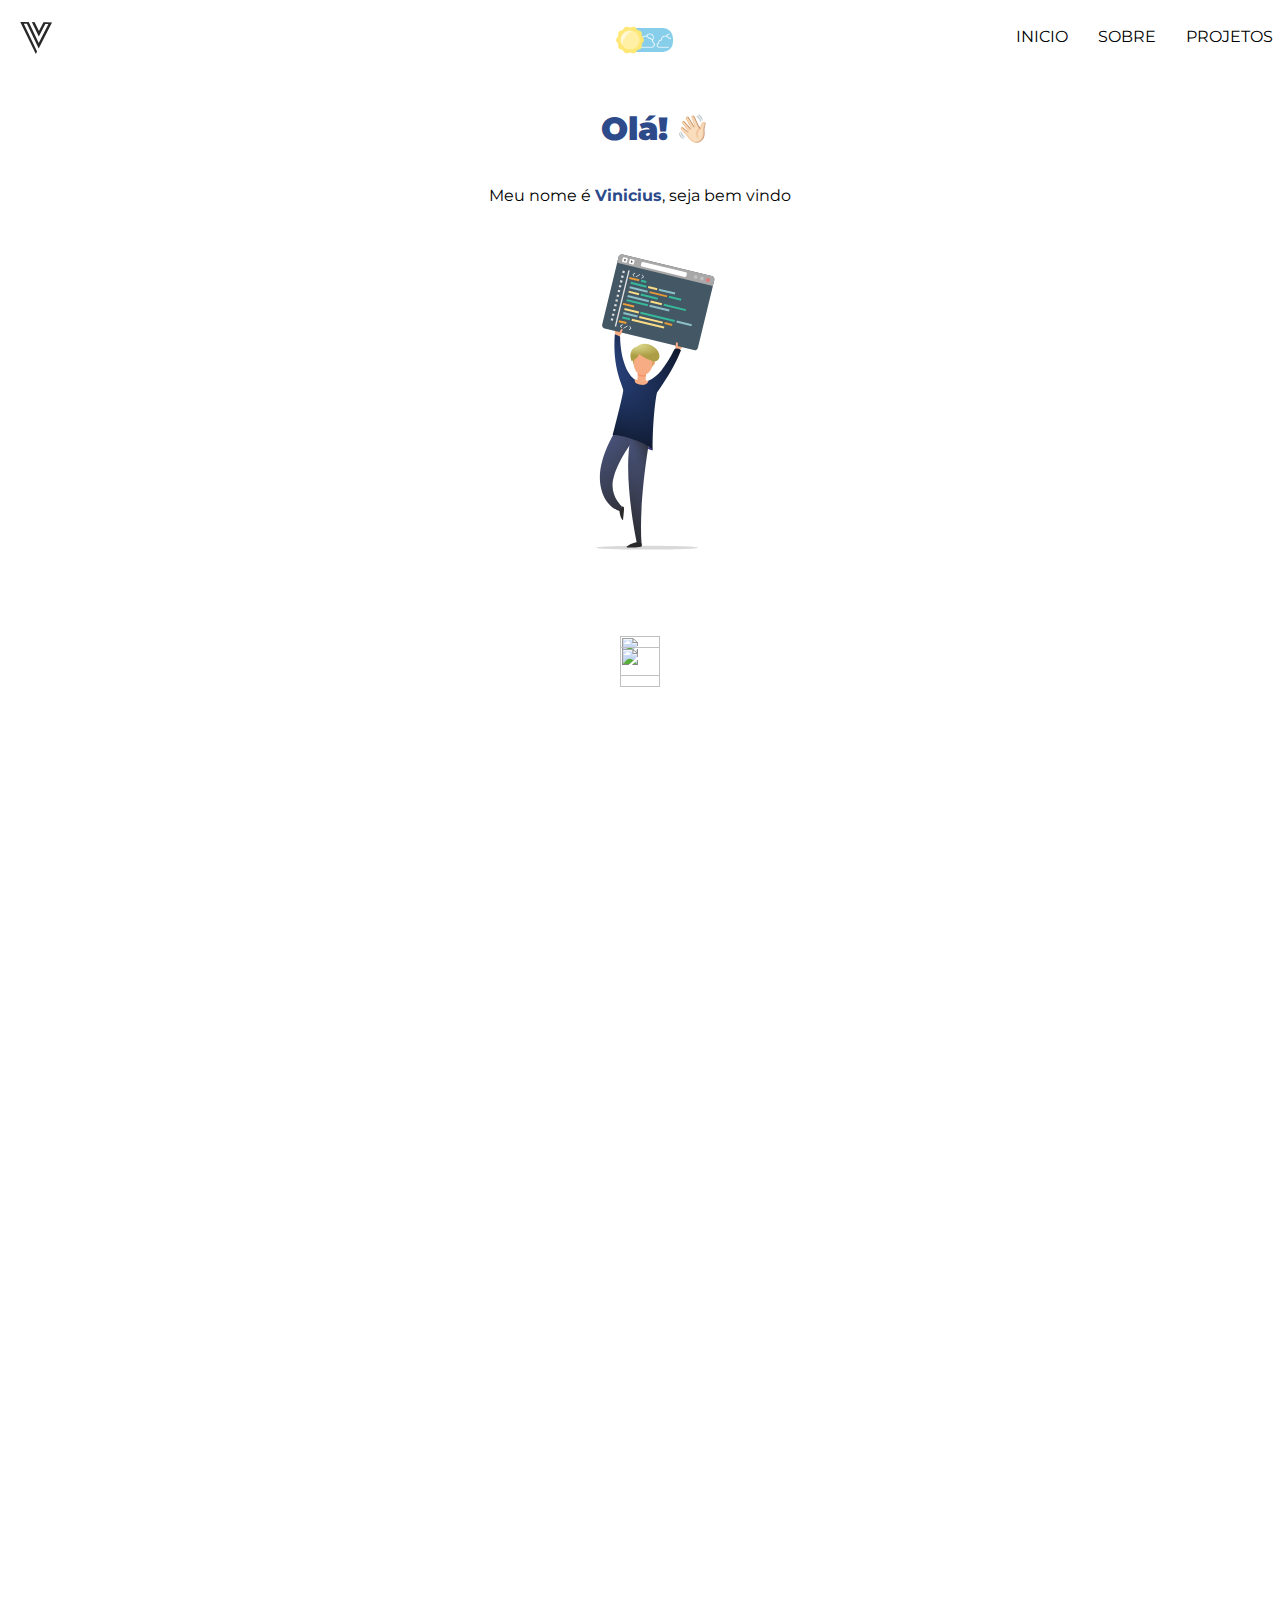
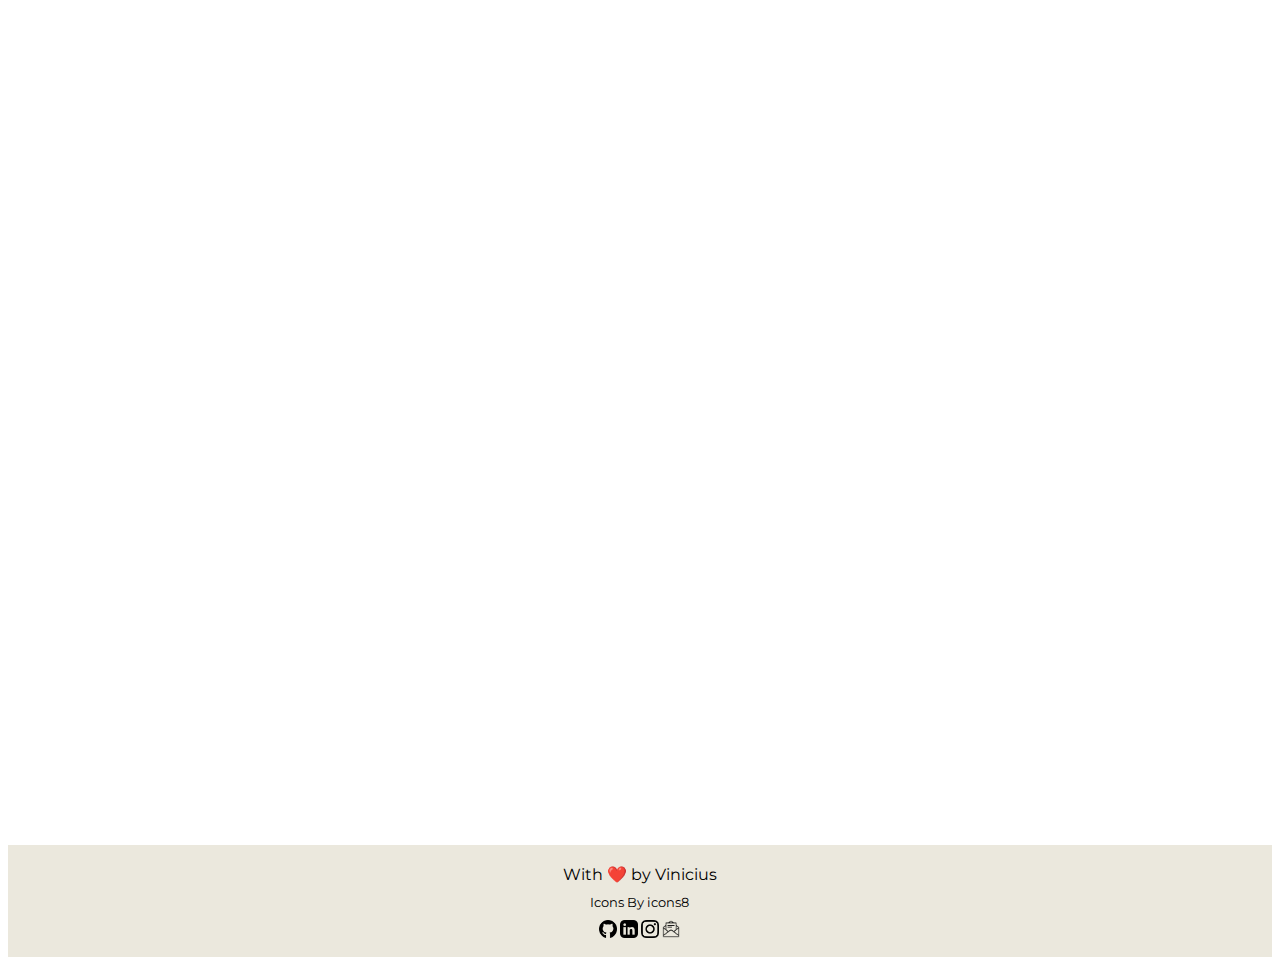
==== commit a1c1404a: "alterando o comportamento responsivo do menu" ====
--- a/index.html
+++ b/index.html
@@ -5,9 +5,6 @@
     <meta http-equiv="X-UA-Compatible" content="IE=edge">
     <meta name="viewport" content="width=device-width, initial-scale=1.0">
     <title>Pagina Inicial</title>
-    <style>
-        @import url('https://fonts.googleapis.com/css2?family=Montserrat&display=swap');
-    </style>
     <link rel="stylesheet" href="../css/normalize.css">
     <link rel="stylesheet" href="../css/style.css">
 </head>
@@ -26,7 +23,7 @@
             </button>
             <ul id="navLinks" class="navLinks">
                 <a href="#welcome"><li href="#welcome">Inicio</li></a>
-                <a href="#aboutMeContainer"><li href="#aboutMeContainer">Sobre Mim</li></a>
+                <a href="#aboutMeContainer"><li href="#aboutMeContainer">Sobre</li></a>
                 <a href="#projects"><li href="#projects">Projetos</li></a>
             </ul>
         </nav>
@@ -48,8 +45,8 @@
         </section>
 
         <section id="aboutMeContainer" class="marginTop">
-            <div class="about">
-                <h1 class="aboutTitle">Um pouquinho de mim</h1>
+            <h1 class="aboutTitle" data-animate="top">Um pouquinho de mim</h1>
+            <div class="about" data-animate="left">
                 <p>Eu descobri e me apaixonei pela programação em 2021, e desde então venho trabalhando todos os dias para me tornar o melhor possivel dentro da area</p>
                 <p>Atualmente eu tenho meus estudos voltados para tecnologias web, como o JavaScript, HTML e CSS</p>
                 <p>Minha meta atual é conseguir adentrar em outras tecnologias variadas tanto na WEB, quanto em outras plataformas</p>
@@ -57,18 +54,22 @@
         </section>
 
         <section id="projects" class="marginTop">
-            <h1>Projetos</h1>
-            <div class="projectBox">
+            <h1  data-animate="top">Projetos</h1>
 
+            <div id="projectBoxContainer"  data-animate="left">
+                <div class="projectBox">
+
+                </div>
+                <div class="projectBox">
+                    
+                </div>
             </div>
-            <div class="projectBox">
-                
-            </div>
+
         </section>
 
         <section id="findMe" class="marginTop">
-            <h1>Me encontre aqui</h1>
-            <div class="socialMedia">
+            <h1  data-animate="top">Me encontre aqui</h1>
+            <div class="socialMedia" data-animate="left">
                 <a href="https://github.com/ViniciusRam" target="_blank"><img class="imgSocial" src="./images/github.svg" alt="" srcset=""></a>
                 <a href="https://www.linkedin.com/in/vinicius-ramos-a203001b8/" target="_blank"><img class="imgSocial" src="./images/linkedin.svg" alt="" srcset=""></a>
                 <a href="https://www.instagram.com/vinicius.ski/" target="_blank"><img class="imgSocial" src="./images/instagram.svg" alt="" srcset=""></a>
--- a/css/style.css
+++ b/css/style.css
@@ -1,3 +1,4 @@
+@import url('https://fonts.googleapis.com/css2?family=Montserrat&display=swap');
 :root {
     --standartColor: #2d4a8a;
     --standartColorSoft: #d0cab06d;
@@ -120,7 +121,6 @@
         
         cursor: pointer;   
         
-        position: relative;
 
         background-color: skyblue;
         background-image: url(../images/cloud.png);
@@ -130,7 +130,7 @@
         transition: all .2s;
 
         position: relative;
-        left: 12px;
+        left: 8px;
     }
     #iTheme + .lTheme::before {
         content: '';
@@ -286,7 +286,7 @@
     font-weight: bolder;
 
     position: relative;
-    left: 23px;
+    left: 19px;
 }
 #hand {
     font-size: 27px;
@@ -400,6 +400,31 @@
 
 
 
+        /* ---- */
+   /* Content Animation */
+        /* ---- */
+
+
+[data-animate] {
+    opacity: 0;
+    transition: .5s;
+}
+[data-animate="top"] {
+    transform: translate3d(0, -100px, 0);
+}
+[data-animate="left"] {
+    transform: translate3d(-50px, 0, 0);
+}
+
+[data-animate="top"].animation {
+    opacity: 1;
+    transform: translate3d(0, 0, 0);
+}
+[data-animate="left"].animation {
+    opacity: 1;
+    transform: translate3d(0, 0, 0);
+}
+
 
 
 
@@ -466,4 +491,51 @@
     .projectBox {
         width: 200px;
     }
+}
+@media screen and (min-width: 1024px){
+    #navLinks {
+        visibility: visible;
+        overflow: visible;
+        opacity: 1;
+
+        width: initial;
+
+        top: 20px;
+        right: 15px;
+
+        background-color: var(--highBriColor);
+
+        transition: 0s;
+
+        flex-direction: row;
+        justify-content: space-between;
+        gap: 30px;
+
+        padding-left: 0px;
+    }
+    #navMenu.active #navLinks {
+        height: 0;
+    }
+    #navLinks a {
+        opacity: 1 !important;
+        animation: none !important;
+        position: static;
+
+        transition: 0s;
+
+    }
+    #sandwichBtn {
+        display: none;
+        opacity: 0;
+        visibility: hidden;
+        overflow: hidden;
+        height: 0;
+        width: 0;
+    }
+    #iTheme + .lTheme {
+        left: -18px;
+    }
+    .hello {
+        left: 12px;
+    }
 }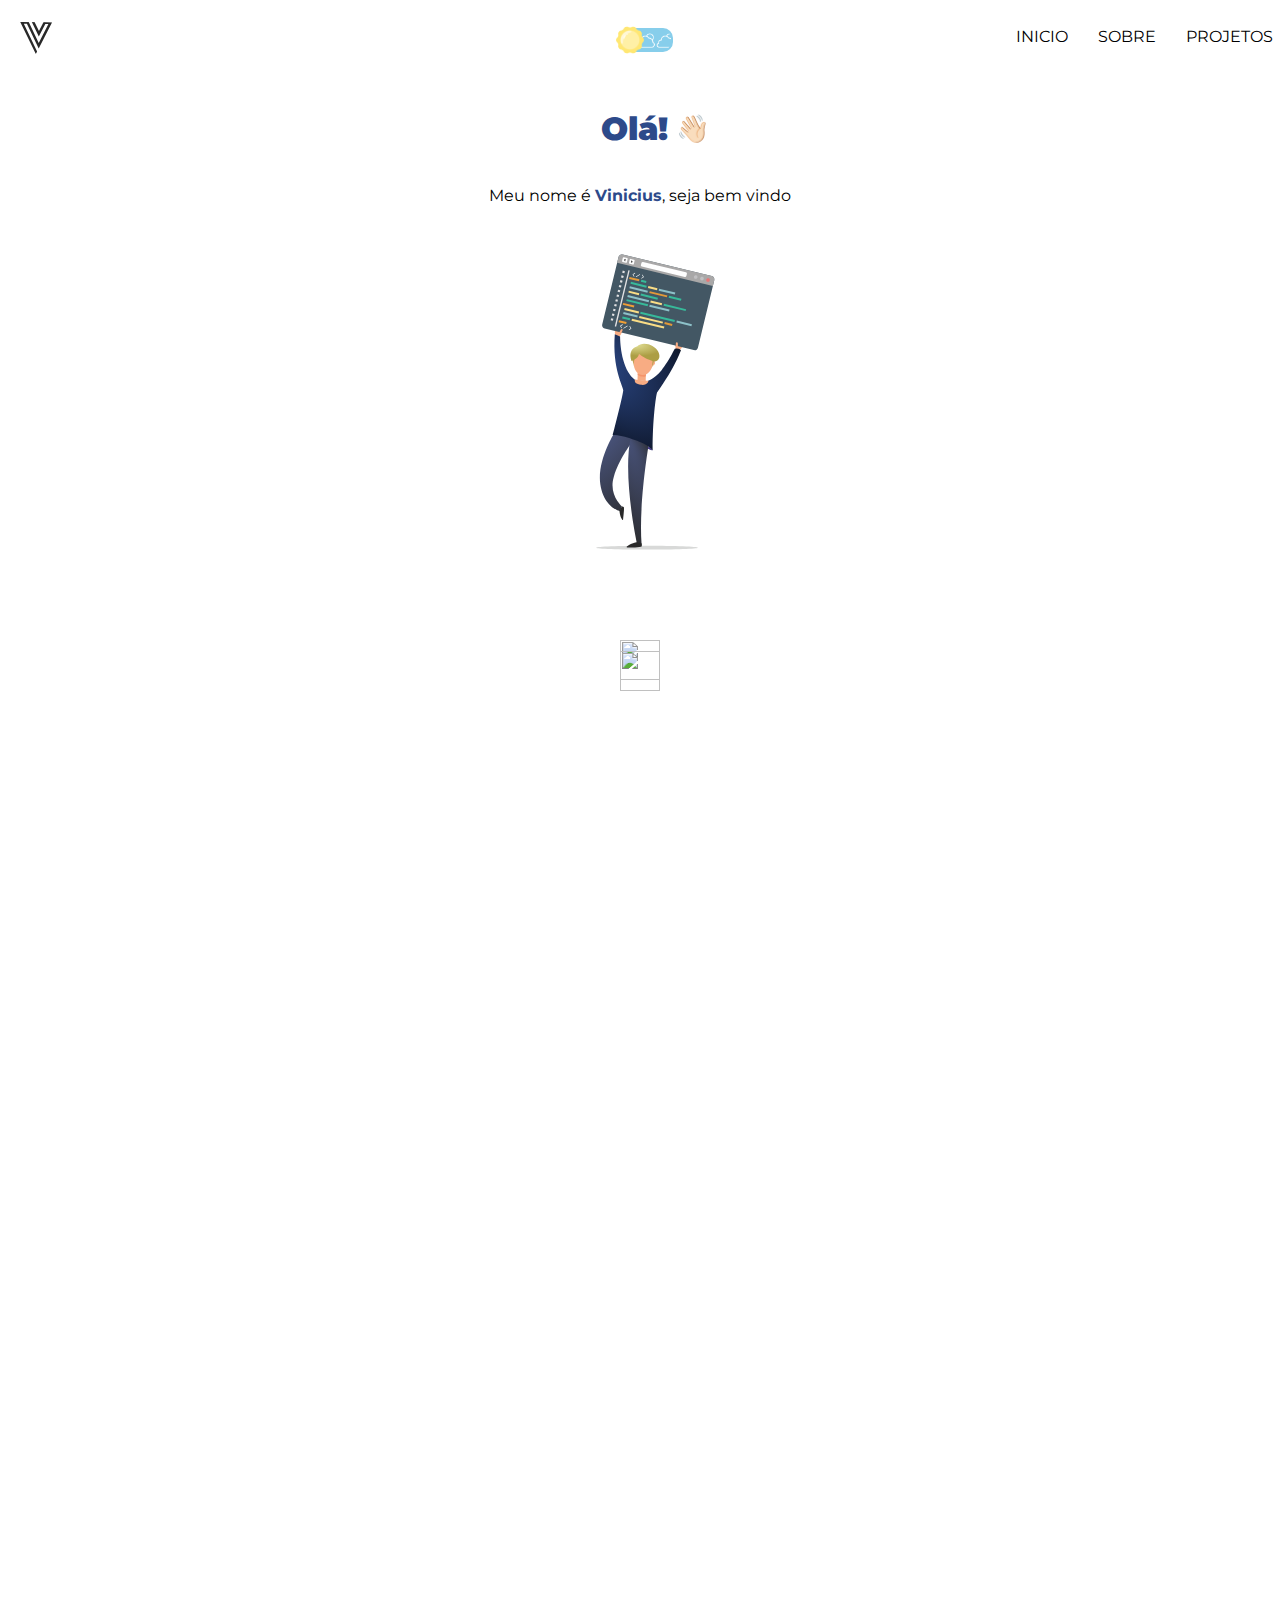
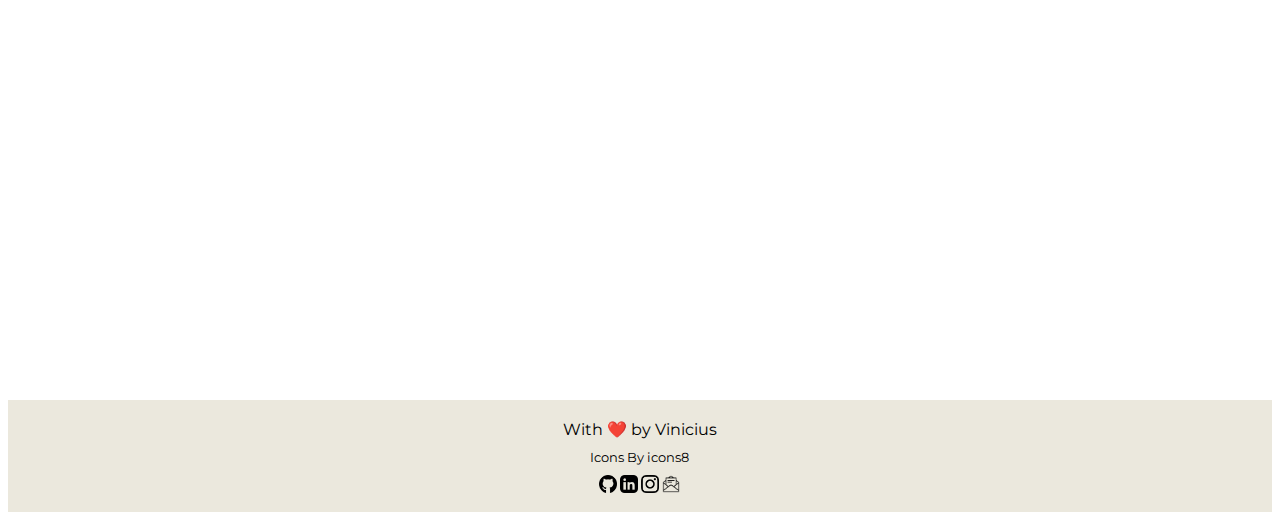
==== commit e2bdb80d: "Update index.html" ====
--- a/index.html
+++ b/index.html
@@ -31,13 +31,17 @@
     <main>
 
         <section id="welcome">
-            <div class="personalPresentation">
-                <div class="hello">
-                    <h1><b>Olá!</b></h1> <span id="hand">👋🏻</span>
-                </div>
-                <p>Meu nome é <strong>Vinicius</strong>, seja bem vindo</p>
+            <div class="sideBySide">
+                    <div class="personalPresentation">
+                        <div class="hello">
+                            <h1><b>Olá!</b></h1> <span id="hand">👋🏻</span>
+                        </div>
+                        <p>Meu nome é <strong>Vinicius</strong>, seja bem vindo</p>
+                    </div>
+
+                    <img src="./images/lightFImg.svg" alt="imagem de um homem sentado mexendo em um laptop" class="imgWelc"  id="imgWelc">
             </div>
-            <img src="./images/lightFImg.svg" alt="imagem de um homem sentado mexendo em um laptop" class="imgWelc"  id="imgWelc">
+
             <div class="arrowDown">
                 <img src="../images/arrow.png" alt="" class="arrow">
                 <img src="../images/arrow.png" alt="" class="arrow">
@@ -48,8 +52,7 @@
             <h1 class="aboutTitle" data-animate="top">Um pouquinho de mim</h1>
             <div class="about" data-animate="left">
                 <p>Eu descobri e me apaixonei pela programação em 2021, e desde então venho trabalhando todos os dias para me tornar o melhor possivel dentro da area</p>
-                <p>Atualmente eu tenho meus estudos voltados para tecnologias web, como o JavaScript, HTML e CSS</p>
-                <p>Minha meta atual é conseguir adentrar em outras tecnologias variadas tanto na WEB, quanto em outras plataformas</p>
+                <p>Em 2022, entrei para o time de estudantes de desenvolvimento WEB na Trybe</p>
             </div>
         </section>
 
@@ -89,4 +92,4 @@
     </footer>
     <script src="../js/index.js"></script>
 </body>
-</html>+</html>
--- a/css/style.css
+++ b/css/style.css
@@ -538,4 +538,9 @@
     .hello {
         left: 12px;
     }
+    #projectBoxContainer {
+        margin-top: 100px;
+        display: flex;
+        gap: 100px;
+    }
 }